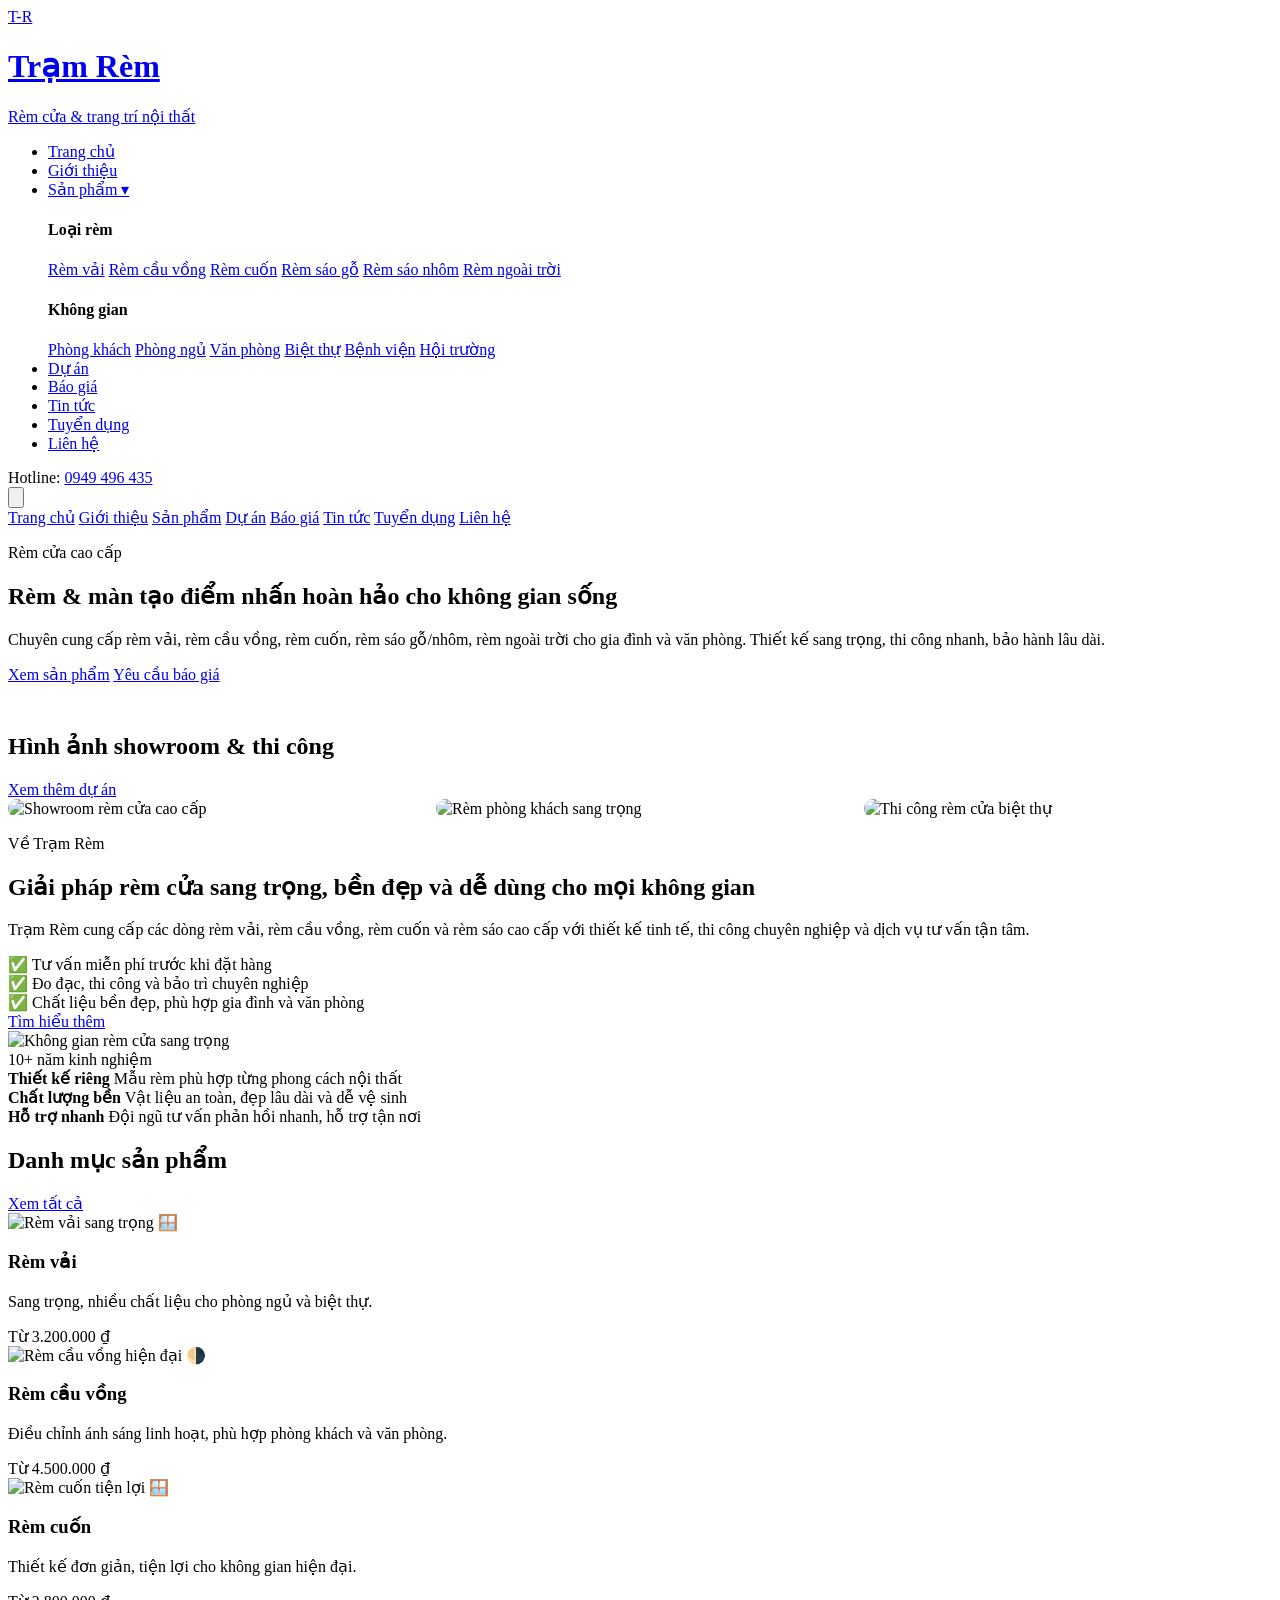
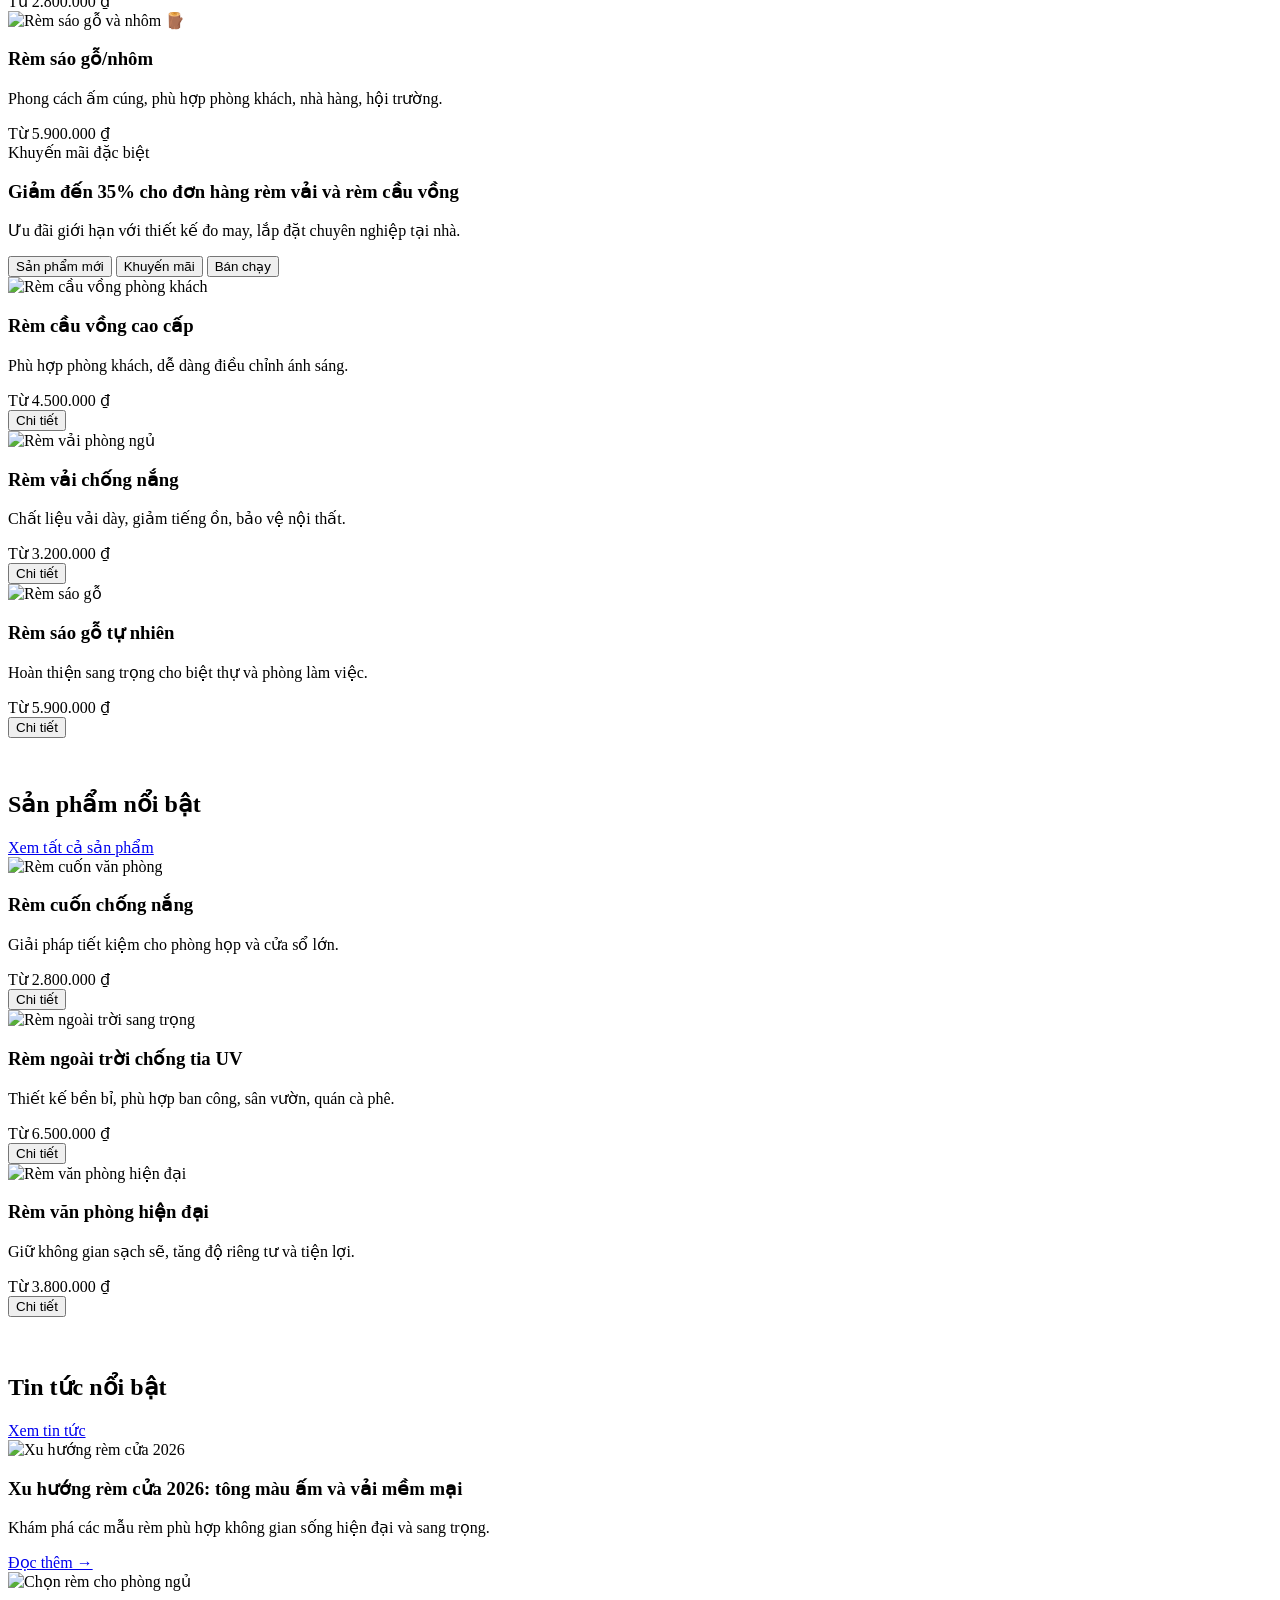
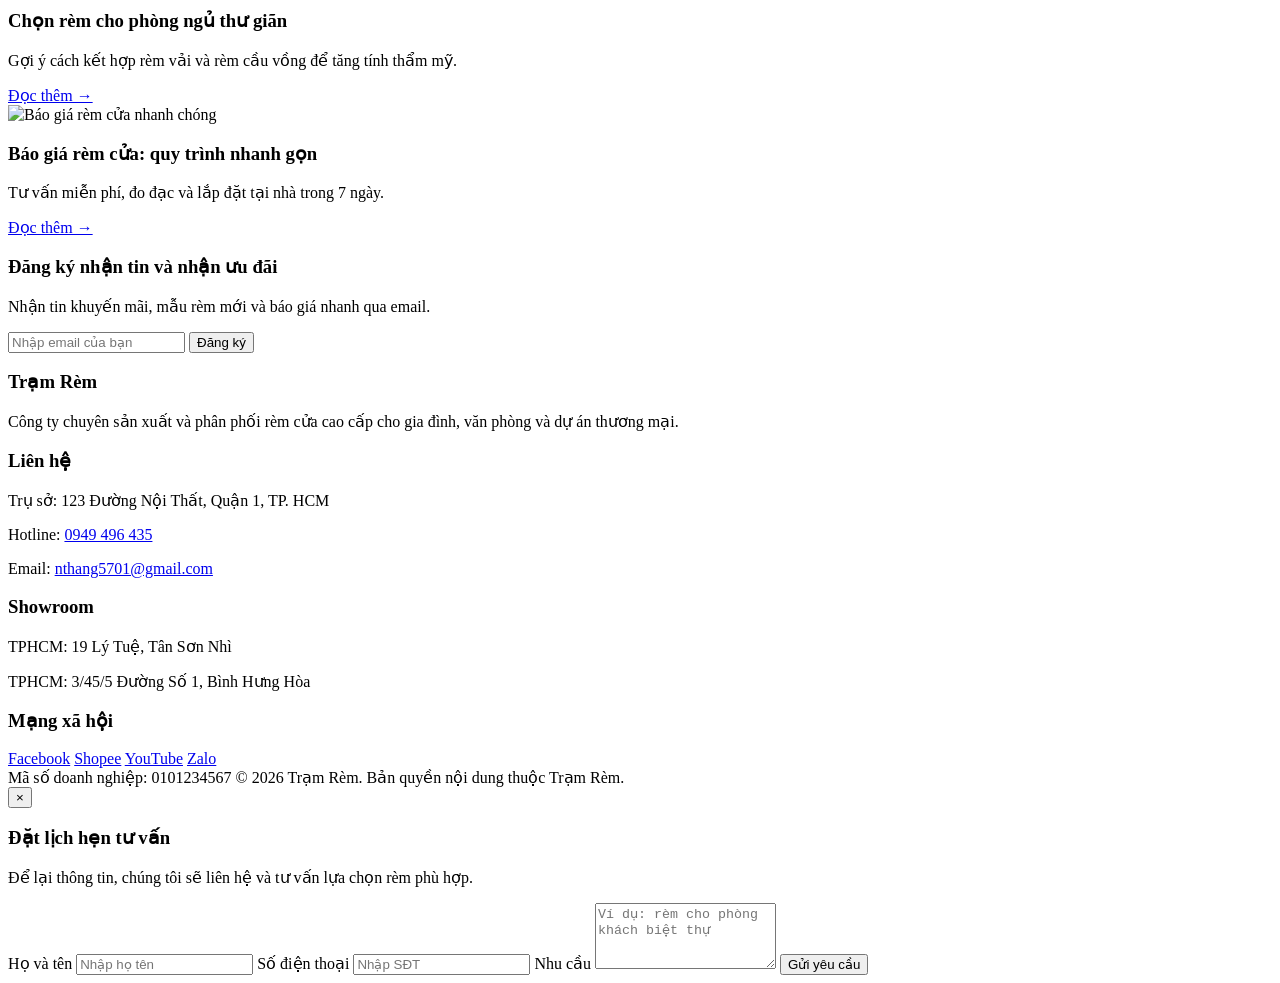
==== index.html @ 99eb7e0d "Add files via upload" ====
<!DOCTYPE html>
<html lang="vi">
<head>
  <meta charset="UTF-8" />
  <meta name="viewport" content="width=device-width, initial-scale=1.0" />
  <meta name="description" content="Công ty rèm cửa, màn cửa cao cấp - rèm vải, cầu vồng, cuốn, sáo gỗ/nhôm, ngoài trời, văn phòng. Thiết kế sang trọng, tư vấn miễn phí, báo giá nhanh." />
  <title>Trạm Rèm - Rèm cửa cao cấp | Rèm vải, cầu vồng, cuốn, sáo gỗ</title>
  <link rel="stylesheet" href="assets/css/styles.css" />
  <link rel="preconnect" href="https://fonts.googleapis.com" />
  <link rel="preconnect" href="https://fonts.gstatic.com" crossorigin />
  <link href="https://fonts.googleapis.com/css2?family=Inter:wght@400;500;600;700;800&display=swap" rel="stylesheet" />
  <!-- Google Tag Manager (GTM) -->
  <script>
  (function(w,d,s,l,i){w[l]=w[l]||[];w[l].push({'gtm.start':
  new Date().getTime(),event:'gtm.js'});var f=d.getElementsByTagName(s)[0],
  j=d.createElement(s),dl=l!='dataLayer'?'&l='+l:'';j.async=true;j.src=
  'https://www.googletagmanager.com/gtm.js?id='+i+dl;f.parentNode.insertBefore(j,f);
  })(window,document,'script','dataLayer','GTM-XXXXXXX');
  </script>
  <!-- End Google Tag Manager -->
</head>
<body>
  <!-- Google Tag Manager (noscript) -->
  <noscript><iframe src="https://www.googletagmanager.com/ns.html?id=GTM-XXXXXXX"
  height="0" width="0" style="display:none;visibility:hidden"></iframe></noscript>
  <!-- End Google Tag Manager (noscript) -->

  <header class="header">
    <div class="container header-inner">
      <a href="index.html" class="logo">
        <span class="logo-mark">T-R</span>
        <span class="logo-text">
          <h1>Trạm Rèm</h1>
          <p>Rèm cửa & trang trí nội thất</p>
        </span>
      </a>
      <nav class="navbar" aria-label="Menu chính">
        <ul class="menu">
          <li class="menu-item"><a href="index.html">Trang chủ</a></li>
          <li class="menu-item"><a href="about.html">Giới thiệu</a></li>
          <li class="menu-item">
            <a href="category.html">Sản phẩm ▾</a>
            <div class="dropdown" aria-label="Danh mục sản phẩm">
              <div class="dropdown-grid">
                <div class="dropdown-group">
                  <h4>Loại rèm</h4>
                  <a href="category.html">Rèm vải</a>
                  <a href="category.html">Rèm cầu vồng</a>
                  <a href="category.html">Rèm cuốn</a>
                  <a href="category.html">Rèm sáo gỗ</a>
                  <a href="category.html">Rèm sáo nhôm</a>
                  <a href="category.html">Rèm ngoài trời</a>
                </div>
                <div class="dropdown-group">
                  <h4>Không gian</h4>
                  <a href="category.html">Phòng khách</a>
                  <a href="category.html">Phòng ngủ</a>
                  <a href="category.html">Văn phòng</a>
                  <a href="category.html">Biệt thự</a>
                  <a href="category.html">Bệnh viện</a>
                  <a href="category.html">Hội trường</a>
                </div>
              </div>
            </div>
          </li>
          <li class="menu-item"><a href="projects.html">Dự án</a></li>
          <li class="menu-item"><a href="quote.html">Báo giá</a></li>
          <li class="menu-item"><a href="news.html">Tin tức</a></li>
          <li class="menu-item"><a href="careers.html">Tuyển dụng</a></li>
          <li class="menu-item"><a href="contact.html">Liên hệ</a></li>
        </ul>
      </nav>
      <div class="contact-chip">
        <span>Hotline:</span>
        <a href="tel:0949496435">0949 496 435</a>
      </div>
      <button class="mobile-toggle" aria-expanded="false" aria-controls="mobile-menu">
        <svg viewBox="0 0 24 24" fill="none" stroke="currentColor"><path d="M4 7h16M4 12h16M4 17h16" stroke-width="2" stroke-linecap="round"></path></svg>
      </button>
    </div>
    <div id="mobile-menu" class="mobile-menu" aria-label="Menu mobile">
      <nav>
        <a href="index.html">Trang chủ</a>
        <a href="about.html">Giới thiệu</a>
        <a href="category.html">Sản phẩm</a>
        <a href="projects.html">Dự án</a>
        <a href="quote.html">Báo giá</a>
        <a href="news.html">Tin tức</a>
        <a href="careers.html">Tuyển dụng</a>
        <a href="contact.html">Liên hệ</a>
      </nav>
    </div>
  </header>

  <main class="container">
    <section class="hero hero-banner">
      <div class="hero-copy">
        <p>Rèm cửa cao cấp</p>
        <h2>Rèm & màn tạo điểm nhấn hoàn hảo cho không gian sống</h2>
        <p class="hero-text">Chuyên cung cấp rèm vải, rèm cầu vồng, rèm cuốn, rèm sáo gỗ/nhôm, rèm ngoài trời cho gia đình và văn phòng. Thiết kế sang trọng, thi công nhanh, bảo hành lâu dài.</p>
        <div class="hero-buttons">
          <a href="category.html" class="btn">Xem sản phẩm</a>
          <a href="quote.html" class="btn-secondary">Yêu cầu báo giá</a>
        </div>
      </div>
    </section>

    <section class="image-gallery" style="margin-top:48px;">
      <div class="section-title">
        <h2>Hình ảnh showroom & thi công</h2>
        <a href="projects.html">Xem thêm dự án</a>
      </div>
      <div style="display:grid;grid-template-columns:repeat(3,minmax(0,1fr));gap:20px;">
        <article style="overflow:hidden;border-radius:28px;box-shadow:var(--shadow);background:#fff;">
          <img src="img/bietthu.jpg" alt="Showroom rèm cửa cao cấp" />
        </article>
        <article style="overflow:hidden;border-radius:28px;box-shadow:var(--shadow);background:#fff;">
          <img src="img/phongkhach.jpg" alt="Rèm phòng khách sang trọng" />
        </article>
        <article style="overflow:hidden;border-radius:28px;box-shadow:var(--shadow);background:#fff;">
          <img src="img/phongkhach2.jpg" alt="Thi công rèm cửa biệt thự" />
        </article>
      </div>
    </section>

    <section class="intro-showcase">
      <div class="intro-card">
        <div class="intro-copy">
          <p class="eyebrow">Về Trạm Rèm</p>
          <h2>Giải pháp rèm cửa sang trọng, bền đẹp và dễ dùng cho mọi không gian</h2>
          <p>Trạm Rèm cung cấp các dòng rèm vải, rèm cầu vồng, rèm cuốn và rèm sáo cao cấp với thiết kế tinh tế, thi công chuyên nghiệp và dịch vụ tư vấn tận tâm.</p>
          <div class="intro-highlights">
            <div>✅ Tư vấn miễn phí trước khi đặt hàng</div>
            <div>✅ Đo đạc, thi công và bảo trì chuyên nghiệp</div>
            <div>✅ Chất liệu bền đẹp, phù hợp gia đình và văn phòng</div>
          </div>
          <a href="about.html" class="btn">Tìm hiểu thêm</a>
        </div>
        <div class="intro-media">
          <img src="img/phongkhach2.jpg" alt="Không gian rèm cửa sang trọng" />
          <div class="intro-badge">10+ năm kinh nghiệm</div>
        </div>
      </div>

      <div class="intro-features">
        <article>
          <strong>Thiết kế riêng</strong>
          <span>Mẫu rèm phù hợp từng phong cách nội thất</span>
        </article>
        <article>
          <strong>Chất lượng bền</strong>
          <span>Vật liệu an toàn, đẹp lâu dài và dễ vệ sinh</span>
        </article>
        <article>
          <strong>Hỗ trợ nhanh</strong>
          <span>Đội ngũ tư vấn phản hồi nhanh, hỗ trợ tận nơi</span>
        </article>
      </div>
    </section>

    <section class="product-categories">
      <div class="section-title">
        <h2>Danh mục sản phẩm</h2>
        <a href="category.html">Xem tất cả</a>
      </div>
      <div class="category-grid">
        <article class="category-card">
          <img src="img/phongngu1.jpg" alt="Rèm vải sang trọng" />
          <span class="icon">🪟</span>
          <h3>Rèm vải</h3>
          <p>Sang trọng, nhiều chất liệu cho phòng ngủ và biệt thự.</p>
          <div class="category-price">Từ 3.200.000 ₫</div>
        </article>
        <article class="category-card">
          <img src="img/cauvong2.jpg" alt="Rèm cầu vồng hiện đại" />
          <span class="icon">🌗</span>
          <h3>Rèm cầu vồng</h3>
          <p>Điều chỉnh ánh sáng linh hoạt, phù hợp phòng khách và văn phòng.</p>
          <div class="category-price">Từ 4.500.000 ₫</div>
        </article>
        <article class="category-card">
          <img src="img/remcuon.jpg" alt="Rèm cuốn tiện lợi" />
          <span class="icon">🪟</span>
          <h3>Rèm cuốn</h3>
          <p>Thiết kế đơn giản, tiện lợi cho không gian hiện đại.</p>
          <div class="category-price">Từ 2.800.000 ₫</div>
        </article>
        <article class="category-card">
          <img src="img/saogo1.jpg" alt="Rèm sáo gỗ và nhôm" />
          <span class="icon">🪵</span>
          <h3>Rèm sáo gỗ/nhôm</h3>
          <p>Phong cách ấm cúng, phù hợp phòng khách, nhà hàng, hội trường.</p>
          <div class="category-price">Từ 5.900.000 ₫</div>
        </article>
      </div>
    </section>

    <section class="featured-bar">
      <div class="promo-card">
        <span class="label">Khuyến mãi đặc biệt</span>
        <h3>Giảm đến 35% cho đơn hàng rèm vải và rèm cầu vồng</h3>
        <p>Ưu đãi giới hạn với thiết kế đo may, lắp đặt chuyên nghiệp tại nhà.</p>
        <div class="promo-tabs">
          <button class="promo-tab active" data-promo-target="new">Sản phẩm mới</button>
          <button class="promo-tab" data-promo-target="sale">Khuyến mãi</button>
          <button class="promo-tab" data-promo-target="best">Bán chạy</button>
        </div>
      </div>
      <div class="products-grid">
        <article class="product-card">
          <img src="img/cauvong2.jpg" alt="Rèm cầu vồng phòng khách" />
          <div class="product-info">
            <h3>Rèm cầu vồng cao cấp</h3>
            <p>Phù hợp phòng khách, dễ dàng điều chỉnh ánh sáng.</p>
            <div class="price">Từ 4.500.000 ₫</div>
            <button>Chi tiết</button>
          </div>
        </article>
        <article class="product-card">
          <img src="img/phongngu1.jpg" alt="Rèm vải phòng ngủ" />
          <div class="product-info">
            <h3>Rèm vải chống nắng</h3>
            <p>Chất liệu vải dày, giảm tiếng ồn, bảo vệ nội thất.</p>
            <div class="price">Từ 3.200.000 ₫</div>
            <button>Chi tiết</button>
          </div>
        </article>
        <article class="product-card">
          <img src="img/saogo1.jpg" alt="Rèm sáo gỗ" />
          <div class="product-info">
            <h3>Rèm sáo gỗ tự nhiên</h3>
            <p>Hoàn thiện sang trọng cho biệt thự và phòng làm việc.</p>
            <div class="price">Từ 5.900.000 ₫</div>
            <button>Chi tiết</button>
          </div>
        </article>
      </div>
    </section>

    <section style="margin-top: 52px;">
      <div class="section-title">
        <h2>Sản phẩm nổi bật</h2>
        <a href="category.html">Xem tất cả sản phẩm</a>
      </div>
      <div class="products-grid">
        <article class="product-card">
          <img src="img/remcuon.jpg" alt="Rèm cuốn văn phòng" />
          <div class="product-info">
            <h3>Rèm cuốn chống nắng</h3>
            <p>Giải pháp tiết kiệm cho phòng họp và cửa sổ lớn.</p>
            <div class="price">Từ 2.800.000 ₫</div>
            <button>Chi tiết</button>
          </div>
        </article>
        <article class="product-card">
          <img src="img/ngoaitroi.jpg" alt="Rèm ngoài trời sang trọng" />
          <div class="product-info">
            <h3>Rèm ngoài trời chống tia UV</h3>
            <p>Thiết kế bền bỉ, phù hợp ban công, sân vườn, quán cà phê.</p>
            <div class="price">Từ 6.500.000 ₫</div>
            <button>Chi tiết</button>
          </div>
        </article>
        <article class="product-card">
          <img src="img/vanphong.jpg" alt="Rèm văn phòng hiện đại" />
          <div class="product-info">
            <h3>Rèm văn phòng hiện đại</h3>
            <p>Giữ không gian sạch sẽ, tăng độ riêng tư và tiện lợi.</p>
            <div class="price">Từ 3.800.000 ₫</div>
            <button>Chi tiết</button>
          </div>
        </article>
      </div>
    </section>

    <section style="margin-top: 56px;">
      <div class="section-title">
        <h2>Tin tức nổi bật</h2>
        <a href="news.html">Xem tin tức</a>
      </div>
      <div class="news-grid">
        <article class="news-card">
          <img src="img/xuhuong.jpg" alt="Xu hướng rèm cửa 2026" />
          <div class="news-card-content">
            <h3>Xu hướng rèm cửa 2026: tông màu ấm và vải mềm mại</h3>
            <p>Khám phá các mẫu rèm phù hợp không gian sống hiện đại và sang trọng.</p>
            <a href="news.html">Đọc thêm →</a>
          </div>
        </article>
        <article class="news-card">
          <img src="img/phongngu1.jpg" alt="Chọn rèm cho phòng ngủ" />
          <div class="news-card-content">
            <h3>Chọn rèm cho phòng ngủ thư giãn</h3>
            <p>Gợi ý cách kết hợp rèm vải và rèm cầu vồng để tăng tính thẩm mỹ.</p>
            <a href="news.html">Đọc thêm →</a>
          </div>
        </article>
        <article class="news-card">
          <img src="img/1785340319837_110670242217108134_5397556401215932360_b35e3a2661e2be4c776d49032c3415ff.jpg" alt="Báo giá rèm cửa nhanh chóng" />
          <div class="news-card-content">
            <h3>Báo giá rèm cửa: quy trình nhanh gọn</h3>
            <p>Tư vấn miễn phí, đo đạc và lắp đặt tại nhà trong 7 ngày.</p>
            <a href="quote.html">Đọc thêm →</a>
          </div>
        </article>
      </div>
    </section>

    <section class="newsletter">
      <h3>Đăng ký nhận tin và nhận ưu đãi</h3>
      <p>Nhận tin khuyến mãi, mẫu rèm mới và báo giá nhanh qua email.</p>
      <form class="newsletter-form" action="https://formsubmit.co/marketing@remvien.com" method="POST">
        <input type="email" name="email" placeholder="Nhập email của bạn" required />
        <button type="submit">Đăng ký</button>
      </form>
    </section>
  </main>

  <footer class="footer">
    <div class="container footer-grid">
      <div>
        <h3>Trạm Rèm</h3>
        <p>Công ty chuyên sản xuất và phân phối rèm cửa cao cấp cho gia đình, văn phòng và dự án thương mại.</p>
      </div>
      <div>
        <h3>Liên hệ</h3>
        <p>Trụ sở: 123 Đường Nội Thất, Quận 1, TP. HCM</p>
        <p>Hotline: <a href="tel:0949496435">0949 496 435</a></p>
        <p>Email: <a href="mailto:nthang5701@gmail.com">nthang5701@gmail.com</a></p>
      </div>
      <div>
        <h3>Showroom</h3>
        <p>TPHCM: 19 Lý Tuệ, Tân Sơn Nhì</p>
        <p>TPHCM: 3/45/5 Đường Số 1, Bình Hưng Hòa</p>
      </div>
      <div>
        <h3>Mạng xã hội</h3>
        <div class="socials">
          <a href="#">Facebook</a>
          <a href="#">Shopee</a>
          <a href="#">YouTube</a>
          <a href="#">Zalo</a>
        </div>
      </div>
    </div>
    <div class="container footer-bottom">
      <span>Mã số doanh nghiệp: 0101234567</span>
      <span>© 2026 Trạm Rèm. Bản quyền nội dung thuộc Trạm Rèm.</span>
    </div>
  </footer>

  <div class="popup" role="dialog" aria-modal="true" aria-labelledby="popup-title">
    <div class="popup-panel">
      <button class="popup-close" aria-label="Đóng">×</button>
      <div class="popup-header">
        <h3 id="popup-title">Đặt lịch hẹn tư vấn</h3>
        <p>Để lại thông tin, chúng tôi sẽ liên hệ và tư vấn lựa chọn rèm phù hợp.</p>
      </div>
      <div class="popup-body">
        <form action="https://formsubmit.co/marketing@remvien.com" method="POST">
          <label>
            Họ và tên
            <input type="text" name="name" required placeholder="Nhập họ tên" />
          </label>
          <label>
            Số điện thoại
            <input type="tel" name="phone" required placeholder="Nhập SĐT" />
          </label>
          <label>
            Nhu cầu
            <textarea name="message" rows="4" placeholder="Ví dụ: rèm cho phòng khách biệt thự" required></textarea>
          </label>
          <button type="submit">Gửi yêu cầu</button>
        </form>
      </div>
    </div>
  </div>

  <script src="assets/js/main.js"></script>
</body>
</html>
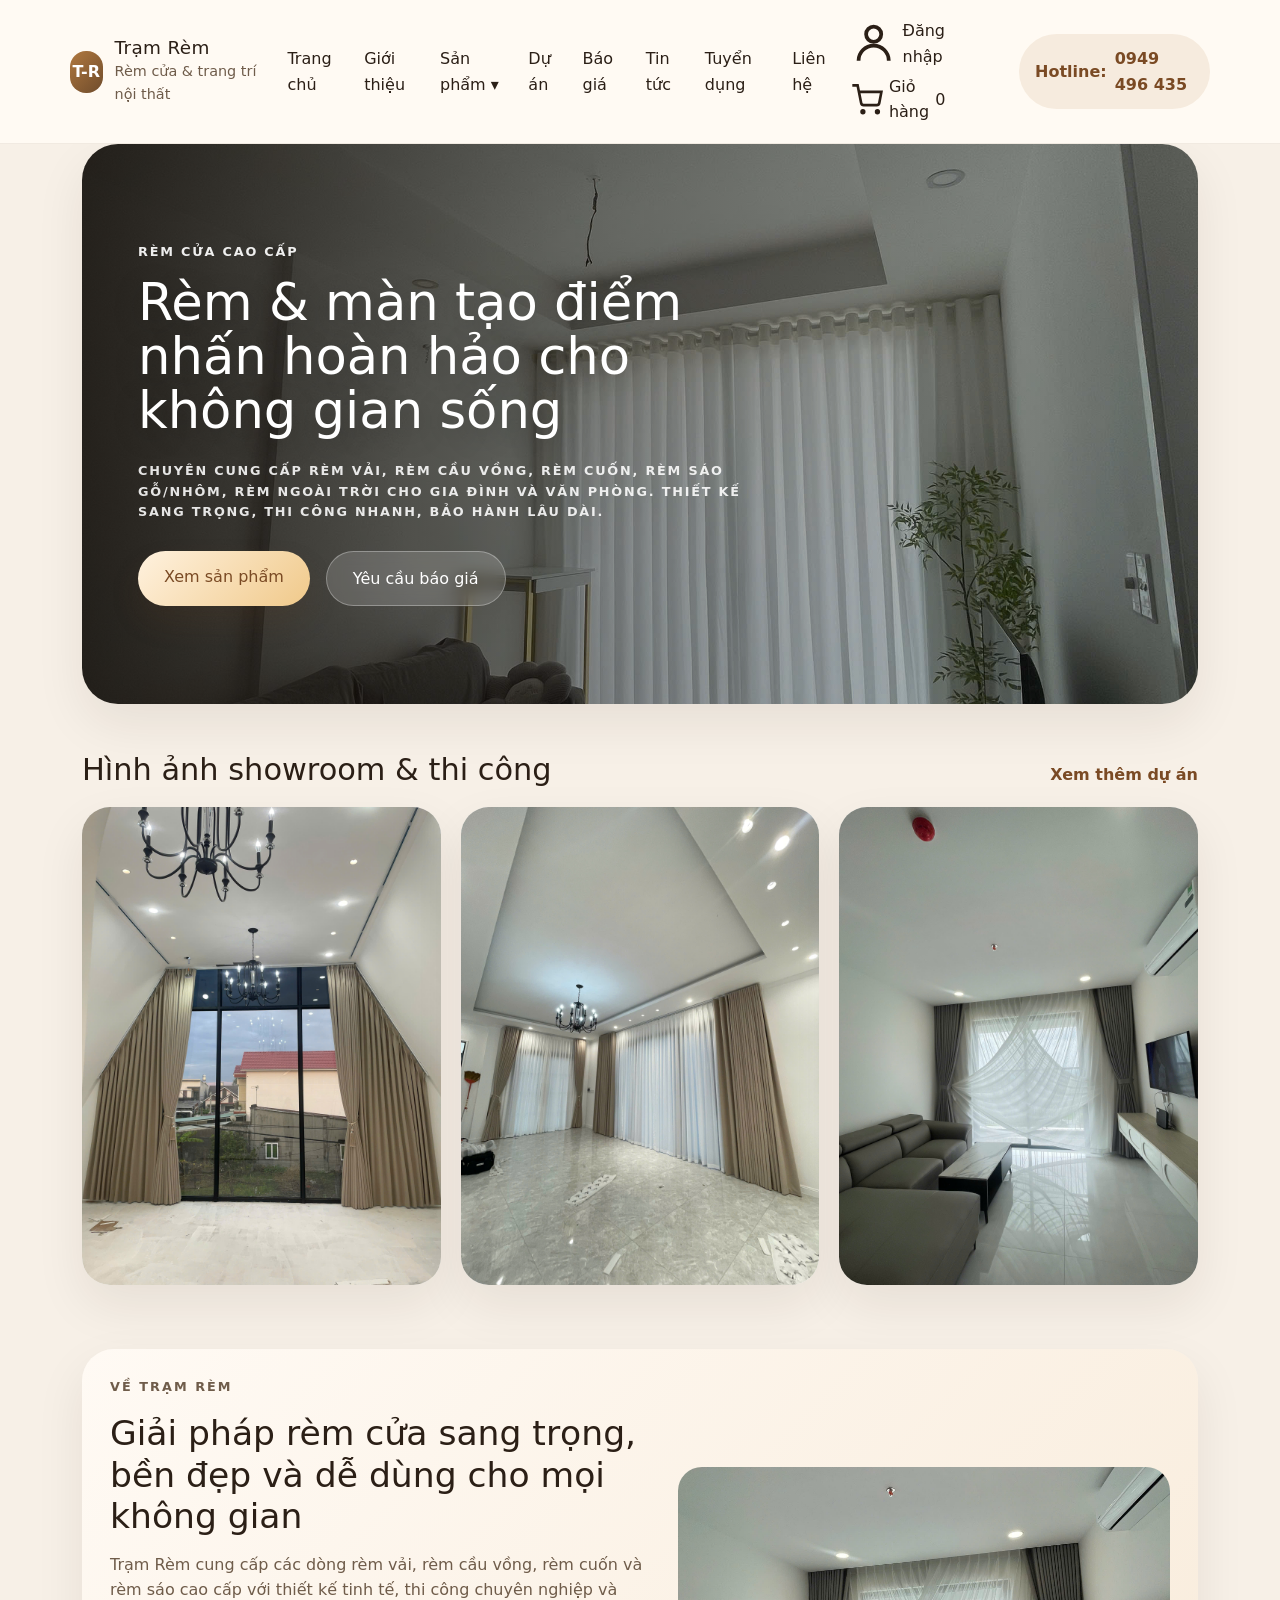
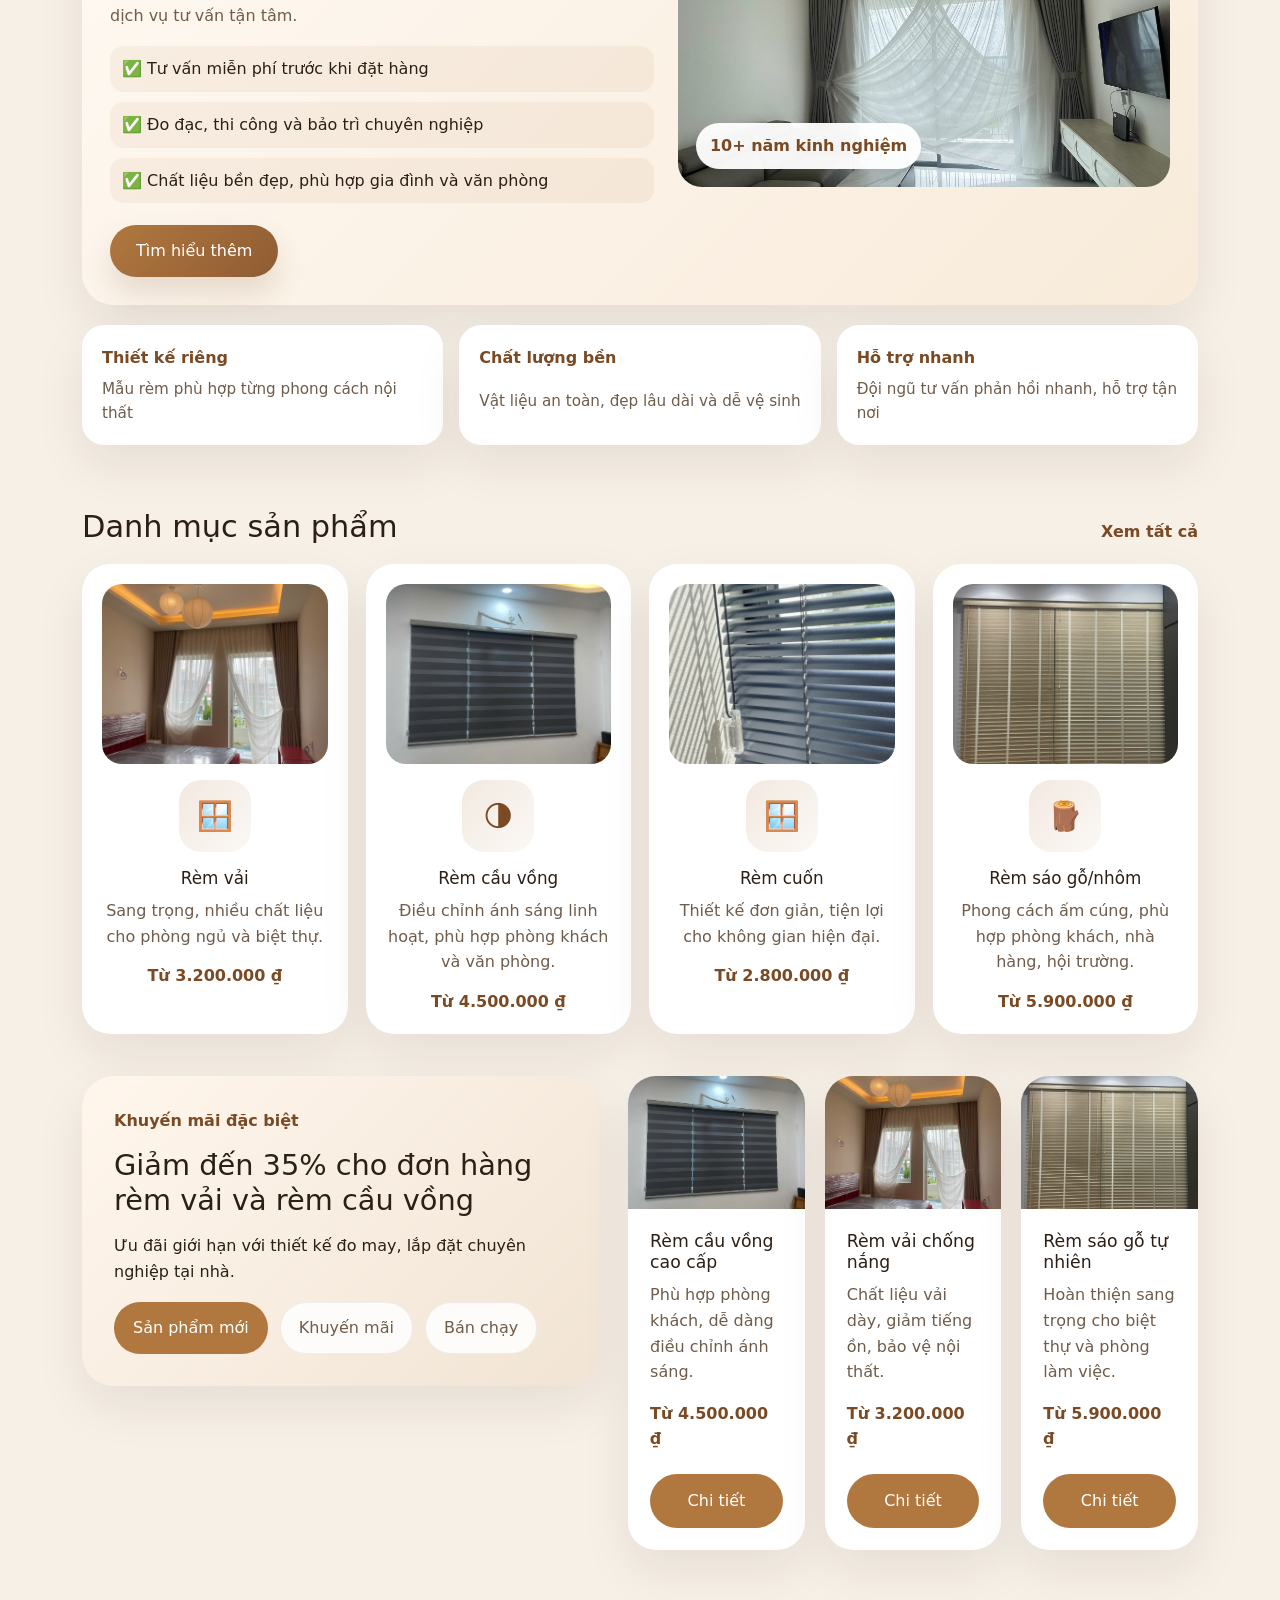
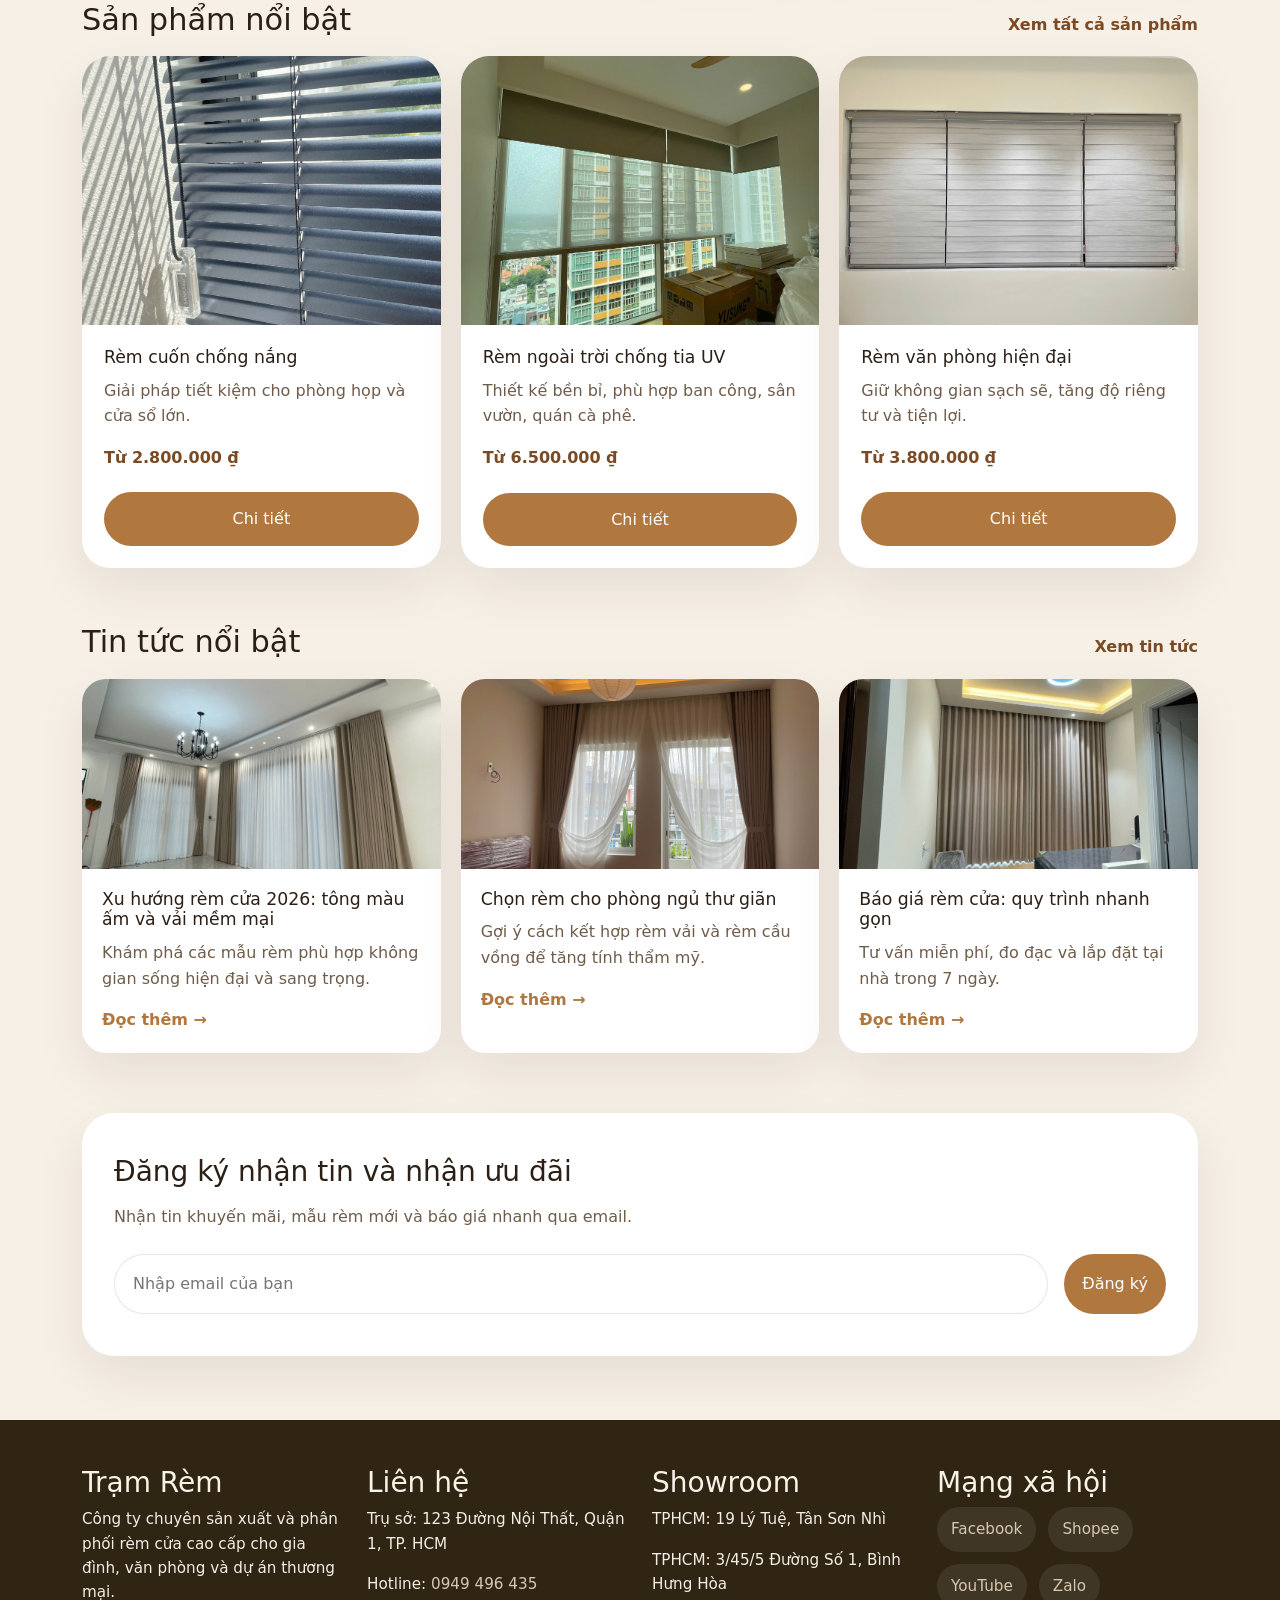
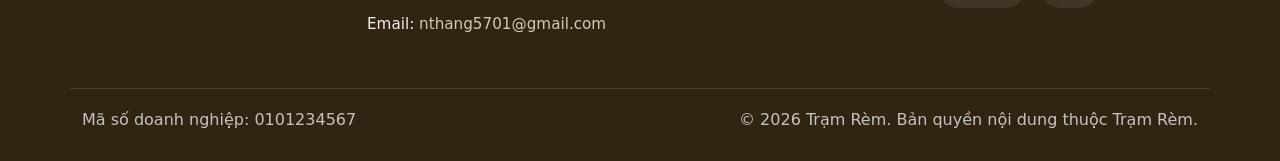
==== commit 57219165: "Add files via upload" ====
--- a/index.html
+++ b/index.html
@@ -1,381 +1,400 @@
-<!DOCTYPE html>
-<html lang="vi">
-<head>
-  <meta charset="UTF-8" />
-  <meta name="viewport" content="width=device-width, initial-scale=1.0" />
-  <meta name="description" content="Công ty rèm cửa, màn cửa cao cấp - rèm vải, cầu vồng, cuốn, sáo gỗ/nhôm, ngoài trời, văn phòng. Thiết kế sang trọng, tư vấn miễn phí, báo giá nhanh." />
-  <title>Trạm Rèm - Rèm cửa cao cấp | Rèm vải, cầu vồng, cuốn, sáo gỗ</title>
-  <link rel="stylesheet" href="assets/css/styles.css" />
-  <link rel="preconnect" href="https://fonts.googleapis.com" />
-  <link rel="preconnect" href="https://fonts.gstatic.com" crossorigin />
-  <link href="https://fonts.googleapis.com/css2?family=Inter:wght@400;500;600;700;800&display=swap" rel="stylesheet" />
-  <!-- Google Tag Manager (GTM) -->
-  <script>
-  (function(w,d,s,l,i){w[l]=w[l]||[];w[l].push({'gtm.start':
-  new Date().getTime(),event:'gtm.js'});var f=d.getElementsByTagName(s)[0],
-  j=d.createElement(s),dl=l!='dataLayer'?'&l='+l:'';j.async=true;j.src=
-  'https://www.googletagmanager.com/gtm.js?id='+i+dl;f.parentNode.insertBefore(j,f);
-  })(window,document,'script','dataLayer','GTM-XXXXXXX');
-  </script>
-  <!-- End Google Tag Manager -->
-</head>
-<body>
-  <!-- Google Tag Manager (noscript) -->
-  <noscript><iframe src="https://www.googletagmanager.com/ns.html?id=GTM-XXXXXXX"
-  height="0" width="0" style="display:none;visibility:hidden"></iframe></noscript>
-  <!-- End Google Tag Manager (noscript) -->
-
-  <header class="header">
-    <div class="container header-inner">
-      <a href="index.html" class="logo">
-        <span class="logo-mark">T-R</span>
-        <span class="logo-text">
-          <h1>Trạm Rèm</h1>
-          <p>Rèm cửa & trang trí nội thất</p>
-        </span>
-      </a>
-      <nav class="navbar" aria-label="Menu chính">
-        <ul class="menu">
-          <li class="menu-item"><a href="index.html">Trang chủ</a></li>
-          <li class="menu-item"><a href="about.html">Giới thiệu</a></li>
-          <li class="menu-item">
-            <a href="category.html">Sản phẩm ▾</a>
-            <div class="dropdown" aria-label="Danh mục sản phẩm">
-              <div class="dropdown-grid">
-                <div class="dropdown-group">
-                  <h4>Loại rèm</h4>
-                  <a href="category.html">Rèm vải</a>
-                  <a href="category.html">Rèm cầu vồng</a>
-                  <a href="category.html">Rèm cuốn</a>
-                  <a href="category.html">Rèm sáo gỗ</a>
-                  <a href="category.html">Rèm sáo nhôm</a>
-                  <a href="category.html">Rèm ngoài trời</a>
-                </div>
-                <div class="dropdown-group">
-                  <h4>Không gian</h4>
-                  <a href="category.html">Phòng khách</a>
-                  <a href="category.html">Phòng ngủ</a>
-                  <a href="category.html">Văn phòng</a>
-                  <a href="category.html">Biệt thự</a>
-                  <a href="category.html">Bệnh viện</a>
-                  <a href="category.html">Hội trường</a>
-                </div>
-              </div>
-            </div>
-          </li>
-          <li class="menu-item"><a href="projects.html">Dự án</a></li>
-          <li class="menu-item"><a href="quote.html">Báo giá</a></li>
-          <li class="menu-item"><a href="news.html">Tin tức</a></li>
-          <li class="menu-item"><a href="careers.html">Tuyển dụng</a></li>
-          <li class="menu-item"><a href="contact.html">Liên hệ</a></li>
-        </ul>
-      </nav>
-      <div class="contact-chip">
-        <span>Hotline:</span>
-        <a href="tel:0949496435">0949 496 435</a>
-      </div>
-      <button class="mobile-toggle" aria-expanded="false" aria-controls="mobile-menu">
-        <svg viewBox="0 0 24 24" fill="none" stroke="currentColor"><path d="M4 7h16M4 12h16M4 17h16" stroke-width="2" stroke-linecap="round"></path></svg>
-      </button>
-    </div>
-    <div id="mobile-menu" class="mobile-menu" aria-label="Menu mobile">
-      <nav>
-        <a href="index.html">Trang chủ</a>
-        <a href="about.html">Giới thiệu</a>
-        <a href="category.html">Sản phẩm</a>
-        <a href="projects.html">Dự án</a>
-        <a href="quote.html">Báo giá</a>
-        <a href="news.html">Tin tức</a>
-        <a href="careers.html">Tuyển dụng</a>
-        <a href="contact.html">Liên hệ</a>
-      </nav>
-    </div>
-  </header>
-
-  <main class="container">
-    <section class="hero hero-banner">
-      <div class="hero-copy">
-        <p>Rèm cửa cao cấp</p>
-        <h2>Rèm & màn tạo điểm nhấn hoàn hảo cho không gian sống</h2>
-        <p class="hero-text">Chuyên cung cấp rèm vải, rèm cầu vồng, rèm cuốn, rèm sáo gỗ/nhôm, rèm ngoài trời cho gia đình và văn phòng. Thiết kế sang trọng, thi công nhanh, bảo hành lâu dài.</p>
-        <div class="hero-buttons">
-          <a href="category.html" class="btn">Xem sản phẩm</a>
-          <a href="quote.html" class="btn-secondary">Yêu cầu báo giá</a>
-        </div>
-      </div>
-    </section>
-
-    <section class="image-gallery" style="margin-top:48px;">
-      <div class="section-title">
-        <h2>Hình ảnh showroom & thi công</h2>
-        <a href="projects.html">Xem thêm dự án</a>
-      </div>
-      <div style="display:grid;grid-template-columns:repeat(3,minmax(0,1fr));gap:20px;">
-        <article style="overflow:hidden;border-radius:28px;box-shadow:var(--shadow);background:#fff;">
-          <img src="img/bietthu.jpg" alt="Showroom rèm cửa cao cấp" />
-        </article>
-        <article style="overflow:hidden;border-radius:28px;box-shadow:var(--shadow);background:#fff;">
-          <img src="img/phongkhach.jpg" alt="Rèm phòng khách sang trọng" />
-        </article>
-        <article style="overflow:hidden;border-radius:28px;box-shadow:var(--shadow);background:#fff;">
-          <img src="img/phongkhach2.jpg" alt="Thi công rèm cửa biệt thự" />
-        </article>
-      </div>
-    </section>
-
-    <section class="intro-showcase">
-      <div class="intro-card">
-        <div class="intro-copy">
-          <p class="eyebrow">Về Trạm Rèm</p>
-          <h2>Giải pháp rèm cửa sang trọng, bền đẹp và dễ dùng cho mọi không gian</h2>
-          <p>Trạm Rèm cung cấp các dòng rèm vải, rèm cầu vồng, rèm cuốn và rèm sáo cao cấp với thiết kế tinh tế, thi công chuyên nghiệp và dịch vụ tư vấn tận tâm.</p>
-          <div class="intro-highlights">
-            <div>✅ Tư vấn miễn phí trước khi đặt hàng</div>
-            <div>✅ Đo đạc, thi công và bảo trì chuyên nghiệp</div>
-            <div>✅ Chất liệu bền đẹp, phù hợp gia đình và văn phòng</div>
-          </div>
-          <a href="about.html" class="btn">Tìm hiểu thêm</a>
-        </div>
-        <div class="intro-media">
-          <img src="img/phongkhach2.jpg" alt="Không gian rèm cửa sang trọng" />
-          <div class="intro-badge">10+ năm kinh nghiệm</div>
-        </div>
-      </div>
-
-      <div class="intro-features">
-        <article>
-          <strong>Thiết kế riêng</strong>
-          <span>Mẫu rèm phù hợp từng phong cách nội thất</span>
-        </article>
-        <article>
-          <strong>Chất lượng bền</strong>
-          <span>Vật liệu an toàn, đẹp lâu dài và dễ vệ sinh</span>
-        </article>
-        <article>
-          <strong>Hỗ trợ nhanh</strong>
-          <span>Đội ngũ tư vấn phản hồi nhanh, hỗ trợ tận nơi</span>
-        </article>
-      </div>
-    </section>
-
-    <section class="product-categories">
-      <div class="section-title">
-        <h2>Danh mục sản phẩm</h2>
-        <a href="category.html">Xem tất cả</a>
-      </div>
-      <div class="category-grid">
-        <article class="category-card">
-          <img src="img/phongngu1.jpg" alt="Rèm vải sang trọng" />
-          <span class="icon">🪟</span>
-          <h3>Rèm vải</h3>
-          <p>Sang trọng, nhiều chất liệu cho phòng ngủ và biệt thự.</p>
-          <div class="category-price">Từ 3.200.000 ₫</div>
-        </article>
-        <article class="category-card">
-          <img src="img/cauvong2.jpg" alt="Rèm cầu vồng hiện đại" />
-          <span class="icon">🌗</span>
-          <h3>Rèm cầu vồng</h3>
-          <p>Điều chỉnh ánh sáng linh hoạt, phù hợp phòng khách và văn phòng.</p>
-          <div class="category-price">Từ 4.500.000 ₫</div>
-        </article>
-        <article class="category-card">
-          <img src="img/remcuon.jpg" alt="Rèm cuốn tiện lợi" />
-          <span class="icon">🪟</span>
-          <h3>Rèm cuốn</h3>
-          <p>Thiết kế đơn giản, tiện lợi cho không gian hiện đại.</p>
-          <div class="category-price">Từ 2.800.000 ₫</div>
-        </article>
-        <article class="category-card">
-          <img src="img/saogo1.jpg" alt="Rèm sáo gỗ và nhôm" />
-          <span class="icon">🪵</span>
-          <h3>Rèm sáo gỗ/nhôm</h3>
-          <p>Phong cách ấm cúng, phù hợp phòng khách, nhà hàng, hội trường.</p>
-          <div class="category-price">Từ 5.900.000 ₫</div>
-        </article>
-      </div>
-    </section>
-
-    <section class="featured-bar">
-      <div class="promo-card">
-        <span class="label">Khuyến mãi đặc biệt</span>
-        <h3>Giảm đến 35% cho đơn hàng rèm vải và rèm cầu vồng</h3>
-        <p>Ưu đãi giới hạn với thiết kế đo may, lắp đặt chuyên nghiệp tại nhà.</p>
-        <div class="promo-tabs">
-          <button class="promo-tab active" data-promo-target="new">Sản phẩm mới</button>
-          <button class="promo-tab" data-promo-target="sale">Khuyến mãi</button>
-          <button class="promo-tab" data-promo-target="best">Bán chạy</button>
-        </div>
-      </div>
-      <div class="products-grid">
-        <article class="product-card">
-          <img src="img/cauvong2.jpg" alt="Rèm cầu vồng phòng khách" />
-          <div class="product-info">
-            <h3>Rèm cầu vồng cao cấp</h3>
-            <p>Phù hợp phòng khách, dễ dàng điều chỉnh ánh sáng.</p>
-            <div class="price">Từ 4.500.000 ₫</div>
-            <button>Chi tiết</button>
-          </div>
-        </article>
-        <article class="product-card">
-          <img src="img/phongngu1.jpg" alt="Rèm vải phòng ngủ" />
-          <div class="product-info">
-            <h3>Rèm vải chống nắng</h3>
-            <p>Chất liệu vải dày, giảm tiếng ồn, bảo vệ nội thất.</p>
-            <div class="price">Từ 3.200.000 ₫</div>
-            <button>Chi tiết</button>
-          </div>
-        </article>
-        <article class="product-card">
-          <img src="img/saogo1.jpg" alt="Rèm sáo gỗ" />
-          <div class="product-info">
-            <h3>Rèm sáo gỗ tự nhiên</h3>
-            <p>Hoàn thiện sang trọng cho biệt thự và phòng làm việc.</p>
-            <div class="price">Từ 5.900.000 ₫</div>
-            <button>Chi tiết</button>
-          </div>
-        </article>
-      </div>
-    </section>
-
-    <section style="margin-top: 52px;">
-      <div class="section-title">
-        <h2>Sản phẩm nổi bật</h2>
-        <a href="category.html">Xem tất cả sản phẩm</a>
-      </div>
-      <div class="products-grid">
-        <article class="product-card">
-          <img src="img/remcuon.jpg" alt="Rèm cuốn văn phòng" />
-          <div class="product-info">
-            <h3>Rèm cuốn chống nắng</h3>
-            <p>Giải pháp tiết kiệm cho phòng họp và cửa sổ lớn.</p>
-            <div class="price">Từ 2.800.000 ₫</div>
-            <button>Chi tiết</button>
-          </div>
-        </article>
-        <article class="product-card">
-          <img src="img/ngoaitroi.jpg" alt="Rèm ngoài trời sang trọng" />
-          <div class="product-info">
-            <h3>Rèm ngoài trời chống tia UV</h3>
-            <p>Thiết kế bền bỉ, phù hợp ban công, sân vườn, quán cà phê.</p>
-            <div class="price">Từ 6.500.000 ₫</div>
-            <button>Chi tiết</button>
-          </div>
-        </article>
-        <article class="product-card">
-          <img src="img/vanphong.jpg" alt="Rèm văn phòng hiện đại" />
-          <div class="product-info">
-            <h3>Rèm văn phòng hiện đại</h3>
-            <p>Giữ không gian sạch sẽ, tăng độ riêng tư và tiện lợi.</p>
-            <div class="price">Từ 3.800.000 ₫</div>
-            <button>Chi tiết</button>
-          </div>
-        </article>
-      </div>
-    </section>
-
-    <section style="margin-top: 56px;">
-      <div class="section-title">
-        <h2>Tin tức nổi bật</h2>
-        <a href="news.html">Xem tin tức</a>
-      </div>
-      <div class="news-grid">
-        <article class="news-card">
-          <img src="img/xuhuong.jpg" alt="Xu hướng rèm cửa 2026" />
-          <div class="news-card-content">
-            <h3>Xu hướng rèm cửa 2026: tông màu ấm và vải mềm mại</h3>
-            <p>Khám phá các mẫu rèm phù hợp không gian sống hiện đại và sang trọng.</p>
-            <a href="news.html">Đọc thêm →</a>
-          </div>
-        </article>
-        <article class="news-card">
-          <img src="img/phongngu1.jpg" alt="Chọn rèm cho phòng ngủ" />
-          <div class="news-card-content">
-            <h3>Chọn rèm cho phòng ngủ thư giãn</h3>
-            <p>Gợi ý cách kết hợp rèm vải và rèm cầu vồng để tăng tính thẩm mỹ.</p>
-            <a href="news.html">Đọc thêm →</a>
-          </div>
-        </article>
-        <article class="news-card">
-          <img src="img/1785340319837_110670242217108134_5397556401215932360_b35e3a2661e2be4c776d49032c3415ff.jpg" alt="Báo giá rèm cửa nhanh chóng" />
-          <div class="news-card-content">
-            <h3>Báo giá rèm cửa: quy trình nhanh gọn</h3>
-            <p>Tư vấn miễn phí, đo đạc và lắp đặt tại nhà trong 7 ngày.</p>
-            <a href="quote.html">Đọc thêm →</a>
-          </div>
-        </article>
-      </div>
-    </section>
-
-    <section class="newsletter">
-      <h3>Đăng ký nhận tin và nhận ưu đãi</h3>
-      <p>Nhận tin khuyến mãi, mẫu rèm mới và báo giá nhanh qua email.</p>
-      <form class="newsletter-form" action="https://formsubmit.co/marketing@remvien.com" method="POST">
-        <input type="email" name="email" placeholder="Nhập email của bạn" required />
-        <button type="submit">Đăng ký</button>
-      </form>
-    </section>
-  </main>
-
-  <footer class="footer">
-    <div class="container footer-grid">
-      <div>
-        <h3>Trạm Rèm</h3>
-        <p>Công ty chuyên sản xuất và phân phối rèm cửa cao cấp cho gia đình, văn phòng và dự án thương mại.</p>
-      </div>
-      <div>
-        <h3>Liên hệ</h3>
-        <p>Trụ sở: 123 Đường Nội Thất, Quận 1, TP. HCM</p>
-        <p>Hotline: <a href="tel:0949496435">0949 496 435</a></p>
-        <p>Email: <a href="mailto:nthang5701@gmail.com">nthang5701@gmail.com</a></p>
-      </div>
-      <div>
-        <h3>Showroom</h3>
-        <p>TPHCM: 19 Lý Tuệ, Tân Sơn Nhì</p>
-        <p>TPHCM: 3/45/5 Đường Số 1, Bình Hưng Hòa</p>
-      </div>
-      <div>
-        <h3>Mạng xã hội</h3>
-        <div class="socials">
-          <a href="#">Facebook</a>
-          <a href="#">Shopee</a>
-          <a href="#">YouTube</a>
-          <a href="#">Zalo</a>
-        </div>
-      </div>
-    </div>
-    <div class="container footer-bottom">
-      <span>Mã số doanh nghiệp: 0101234567</span>
-      <span>© 2026 Trạm Rèm. Bản quyền nội dung thuộc Trạm Rèm.</span>
-    </div>
-  </footer>
-
-  <div class="popup" role="dialog" aria-modal="true" aria-labelledby="popup-title">
-    <div class="popup-panel">
-      <button class="popup-close" aria-label="Đóng">×</button>
-      <div class="popup-header">
-        <h3 id="popup-title">Đặt lịch hẹn tư vấn</h3>
-        <p>Để lại thông tin, chúng tôi sẽ liên hệ và tư vấn lựa chọn rèm phù hợp.</p>
-      </div>
-      <div class="popup-body">
-        <form action="https://formsubmit.co/marketing@remvien.com" method="POST">
-          <label>
-            Họ và tên
-            <input type="text" name="name" required placeholder="Nhập họ tên" />
-          </label>
-          <label>
-            Số điện thoại
-            <input type="tel" name="phone" required placeholder="Nhập SĐT" />
-          </label>
-          <label>
-            Nhu cầu
-            <textarea name="message" rows="4" placeholder="Ví dụ: rèm cho phòng khách biệt thự" required></textarea>
-          </label>
-          <button type="submit">Gửi yêu cầu</button>
-        </form>
-      </div>
-    </div>
-  </div>
-
-  <script src="assets/js/main.js"></script>
-</body>
-</html>
+<!DOCTYPE html>
+<html lang="vi">
+<head>
+  <meta charset="UTF-8" />
+  <meta name="viewport" content="width=device-width, initial-scale=1.0" />
+  <meta name="description" content="Công ty rèm cửa, màn cửa cao cấp - rèm vải, cầu vồng, cuốn, sáo gỗ/nhôm, ngoài trời, văn phòng. Thiết kế sang trọng, tư vấn miễn phí, báo giá nhanh." />
+  <title>Trạm Rèm - Rèm cửa cao cấp | Rèm vải, cầu vồng, cuốn, sáo gỗ</title>
+  <!-- Bootstrap 5.3.3 - required framework for responsive UI -->
+  <link rel="stylesheet" href="https://cdn.jsdelivr.net/npm/bootstrap@5.3.3/dist/css/bootstrap.min.css" />
+  <link rel="stylesheet" href="assets/css/styles.css" />
+  <link rel="preconnect" href="https://fonts.googleapis.com" />
+  <link rel="preconnect" href="https://fonts.gstatic.com" crossorigin />
+  <link href="https://fonts.googleapis.com/css2?family=Inter:wght@400;500;600;700;800&display=swap" rel="stylesheet" />
+  <!-- Google Tag Manager (GTM) -->
+  <script>
+  (function(w,d,s,l,i){w[l]=w[l]||[];w[l].push({'gtm.start':
+  new Date().getTime(),event:'gtm.js'});var f=d.getElementsByTagName(s)[0],
+  j=d.createElement(s),dl=l!='dataLayer'?'&l='+l:'';j.async=true;j.src=
+  'https://www.googletagmanager.com/gtm.js?id='+i+dl;f.parentNode.insertBefore(j,f);
+  })(window,document,'script','dataLayer','GTM-XXXXXXX');
+  </script>
+  <!-- End Google Tag Manager -->
+</head>
+<body>
+  <!-- Google Tag Manager (noscript) -->
+  <noscript><iframe src="https://www.googletagmanager.com/ns.html?id=GTM-XXXXXXX"
+  height="0" width="0" style="display:none;visibility:hidden"></iframe></noscript>
+  <!-- End Google Tag Manager (noscript) -->
+
+  <header class="header">
+    <div class="container header-inner">
+      <a href="index.html" class="logo">
+        <span class="logo-mark">T-R</span>
+        <span class="logo-text">
+          <h1>Trạm Rèm</h1>
+          <p>Rèm cửa & trang trí nội thất</p>
+        </span>
+      </a>
+      <nav class="navbar" aria-label="Menu chính">
+        <ul class="menu">
+          <li class="menu-item"><a href="index.html">Trang chủ</a></li>
+          <li class="menu-item"><a href="about.html">Giới thiệu</a></li>
+          <li class="menu-item">
+            <a href="category.html">Sản phẩm ▾</a>
+            <div class="dropdown" aria-label="Danh mục sản phẩm">
+              <div class="dropdown-grid">
+                <div class="dropdown-group">
+                  <h4>Loại rèm</h4>
+                  <a href="category.html">Rèm vải</a>
+                  <a href="category.html">Rèm cầu vồng</a>
+                  <a href="category.html">Rèm cuốn</a>
+                  <a href="category.html">Rèm sáo gỗ</a>
+                  <a href="category.html">Rèm sáo nhôm</a>
+                  <a href="category.html">Rèm ngoài trời</a>
+                </div>
+                <div class="dropdown-group">
+                  <h4>Không gian</h4>
+                  <a href="category.html">Phòng khách</a>
+                  <a href="category.html">Phòng ngủ</a>
+                  <a href="category.html">Văn phòng</a>
+                  <a href="category.html">Biệt thự</a>
+                  <a href="category.html">Bệnh viện</a>
+                  <a href="category.html">Hội trường</a>
+                </div>
+              </div>
+            </div>
+          </li>
+          <li class="menu-item"><a href="projects.html">Dự án</a></li>
+          <li class="menu-item"><a href="quote.html">Báo giá</a></li>
+          <li class="menu-item"><a href="news.html">Tin tức</a></li>
+          <li class="menu-item"><a href="careers.html">Tuyển dụng</a></li>
+          <li class="menu-item"><a href="contact.html">Liên hệ</a></li>
+        </ul>
+      </nav>
+      <div class="header-actions">
+        <a href="login.html" class="icon-link" id="accountLink">
+          <svg viewBox="0 0 24 24" fill="none" stroke="currentColor" stroke-width="2"><path d="M20 21a8 8 0 1 0-16 0"/><circle cx="12" cy="7" r="4"/></svg>
+          <span id="accountLabel">Đăng nhập</span>
+        </a>
+        <a href="cart.html" class="icon-link">
+          <svg viewBox="0 0 24 24" fill="none" stroke="currentColor" stroke-width="2"><circle cx="9" cy="21" r="1"/><circle cx="20" cy="21" r="1"/><path d="M1 1h4l2.68 13.39a2 2 0 0 0 2 1.61h9.72a2 2 0 0 0 2-1.61L23 6H6"/></svg>
+          <span>Giỏ hàng</span>
+          <span class="cart-badge" id="cartBadge">0</span>
+        </a>
+      </div>
+      <div class="contact-chip">
+        <span>Hotline:</span>
+        <a href="tel:0949496435">0949 496 435</a>
+      </div>
+      <button class="mobile-toggle" aria-expanded="false" aria-controls="mobile-menu">
+        <svg viewBox="0 0 24 24" fill="none" stroke="currentColor"><path d="M4 7h16M4 12h16M4 17h16" stroke-width="2" stroke-linecap="round"></path></svg>
+      </button>
+    </div>
+    <div id="mobile-menu" class="mobile-menu" aria-label="Menu mobile">
+      <nav>
+        <a href="index.html">Trang chủ</a>
+        <a href="about.html">Giới thiệu</a>
+        <a href="category.html">Sản phẩm</a>
+        <a href="projects.html">Dự án</a>
+        <a href="quote.html">Báo giá</a>
+        <a href="news.html">Tin tức</a>
+        <a href="careers.html">Tuyển dụng</a>
+        <a href="contact.html">Liên hệ</a>
+        <a href="login.html">Đăng nhập</a>
+        <a href="cart.html">Giỏ hàng</a>
+      </nav>
+    </div>
+  </header>
+
+  <main class="container">
+    <section class="hero hero-banner">
+      <div class="hero-copy">
+        <p>Rèm cửa cao cấp</p>
+        <h2>Rèm & màn tạo điểm nhấn hoàn hảo cho không gian sống</h2>
+        <p class="hero-text">Chuyên cung cấp rèm vải, rèm cầu vồng, rèm cuốn, rèm sáo gỗ/nhôm, rèm ngoài trời cho gia đình và văn phòng. Thiết kế sang trọng, thi công nhanh, bảo hành lâu dài.</p>
+        <div class="hero-buttons">
+          <a href="category.html" class="btn">Xem sản phẩm</a>
+          <a href="quote.html" class="btn-secondary">Yêu cầu báo giá</a>
+        </div>
+      </div>
+    </section>
+
+    <section class="image-gallery" style="margin-top:48px;">
+      <div class="section-title">
+        <h2>Hình ảnh showroom & thi công</h2>
+        <a href="projects.html">Xem thêm dự án</a>
+      </div>
+      <div style="display:grid;grid-template-columns:repeat(3,minmax(0,1fr));gap:20px;">
+        <article style="overflow:hidden;border-radius:28px;box-shadow:var(--shadow);background:#fff;">
+          <img src="img/bietthu.jpg" alt="Showroom rèm cửa cao cấp" />
+        </article>
+        <article style="overflow:hidden;border-radius:28px;box-shadow:var(--shadow);background:#fff;">
+          <img src="img/phongkhach.jpg" alt="Rèm phòng khách sang trọng" />
+        </article>
+        <article style="overflow:hidden;border-radius:28px;box-shadow:var(--shadow);background:#fff;">
+          <img src="img/phongkhach2.jpg" alt="Thi công rèm cửa biệt thự" />
+        </article>
+      </div>
+    </section>
+
+    <section class="intro-showcase">
+      <div class="intro-card">
+        <div class="intro-copy">
+          <p class="eyebrow">Về Trạm Rèm</p>
+          <h2>Giải pháp rèm cửa sang trọng, bền đẹp và dễ dùng cho mọi không gian</h2>
+          <p>Trạm Rèm cung cấp các dòng rèm vải, rèm cầu vồng, rèm cuốn và rèm sáo cao cấp với thiết kế tinh tế, thi công chuyên nghiệp và dịch vụ tư vấn tận tâm.</p>
+          <div class="intro-highlights">
+            <div>✅ Tư vấn miễn phí trước khi đặt hàng</div>
+            <div>✅ Đo đạc, thi công và bảo trì chuyên nghiệp</div>
+            <div>✅ Chất liệu bền đẹp, phù hợp gia đình và văn phòng</div>
+          </div>
+          <a href="about.html" class="btn">Tìm hiểu thêm</a>
+        </div>
+        <div class="intro-media">
+          <img src="img/phongkhach2.jpg" alt="Không gian rèm cửa sang trọng" />
+          <div class="intro-badge">10+ năm kinh nghiệm</div>
+        </div>
+      </div>
+
+      <div class="intro-features">
+        <article>
+          <strong>Thiết kế riêng</strong>
+          <span>Mẫu rèm phù hợp từng phong cách nội thất</span>
+        </article>
+        <article>
+          <strong>Chất lượng bền</strong>
+          <span>Vật liệu an toàn, đẹp lâu dài và dễ vệ sinh</span>
+        </article>
+        <article>
+          <strong>Hỗ trợ nhanh</strong>
+          <span>Đội ngũ tư vấn phản hồi nhanh, hỗ trợ tận nơi</span>
+        </article>
+      </div>
+    </section>
+
+    <section class="product-categories">
+      <div class="section-title">
+        <h2>Danh mục sản phẩm</h2>
+        <a href="category.html">Xem tất cả</a>
+      </div>
+      <div class="category-grid">
+        <article class="category-card">
+          <img src="img/phongngu1.jpg" alt="Rèm vải sang trọng" />
+          <span class="icon">🪟</span>
+          <h3>Rèm vải</h3>
+          <p>Sang trọng, nhiều chất liệu cho phòng ngủ và biệt thự.</p>
+          <div class="category-price">Từ 3.200.000 ₫</div>
+        </article>
+        <article class="category-card">
+          <img src="img/cauvong2.jpg" alt="Rèm cầu vồng hiện đại" />
+          <span class="icon">🌗</span>
+          <h3>Rèm cầu vồng</h3>
+          <p>Điều chỉnh ánh sáng linh hoạt, phù hợp phòng khách và văn phòng.</p>
+          <div class="category-price">Từ 4.500.000 ₫</div>
+        </article>
+        <article class="category-card">
+          <img src="img/remcuon.jpg" alt="Rèm cuốn tiện lợi" />
+          <span class="icon">🪟</span>
+          <h3>Rèm cuốn</h3>
+          <p>Thiết kế đơn giản, tiện lợi cho không gian hiện đại.</p>
+          <div class="category-price">Từ 2.800.000 ₫</div>
+        </article>
+        <article class="category-card">
+          <img src="img/saogo1.jpg" alt="Rèm sáo gỗ và nhôm" />
+          <span class="icon">🪵</span>
+          <h3>Rèm sáo gỗ/nhôm</h3>
+          <p>Phong cách ấm cúng, phù hợp phòng khách, nhà hàng, hội trường.</p>
+          <div class="category-price">Từ 5.900.000 ₫</div>
+        </article>
+      </div>
+    </section>
+
+    <section class="featured-bar">
+      <div class="promo-card">
+        <span class="label">Khuyến mãi đặc biệt</span>
+        <h3>Giảm đến 35% cho đơn hàng rèm vải và rèm cầu vồng</h3>
+        <p>Ưu đãi giới hạn với thiết kế đo may, lắp đặt chuyên nghiệp tại nhà.</p>
+        <div class="promo-tabs">
+          <button class="promo-tab active" data-promo-target="new">Sản phẩm mới</button>
+          <button class="promo-tab" data-promo-target="sale">Khuyến mãi</button>
+          <button class="promo-tab" data-promo-target="best">Bán chạy</button>
+        </div>
+      </div>
+      <div class="products-grid">
+        <article class="product-card">
+          <img src="img/cauvong2.jpg" alt="Rèm cầu vồng phòng khách" />
+          <div class="product-info">
+            <h3>Rèm cầu vồng cao cấp</h3>
+            <p>Phù hợp phòng khách, dễ dàng điều chỉnh ánh sáng.</p>
+            <div class="price">Từ 4.500.000 ₫</div>
+            <button>Chi tiết</button>
+          </div>
+        </article>
+        <article class="product-card">
+          <img src="img/phongngu1.jpg" alt="Rèm vải phòng ngủ" />
+          <div class="product-info">
+            <h3>Rèm vải chống nắng</h3>
+            <p>Chất liệu vải dày, giảm tiếng ồn, bảo vệ nội thất.</p>
+            <div class="price">Từ 3.200.000 ₫</div>
+            <button>Chi tiết</button>
+          </div>
+        </article>
+        <article class="product-card">
+          <img src="img/saogo1.jpg" alt="Rèm sáo gỗ" />
+          <div class="product-info">
+            <h3>Rèm sáo gỗ tự nhiên</h3>
+            <p>Hoàn thiện sang trọng cho biệt thự và phòng làm việc.</p>
+            <div class="price">Từ 5.900.000 ₫</div>
+            <button>Chi tiết</button>
+          </div>
+        </article>
+      </div>
+    </section>
+
+    <section style="margin-top: 52px;">
+      <div class="section-title">
+        <h2>Sản phẩm nổi bật</h2>
+        <a href="category.html">Xem tất cả sản phẩm</a>
+      </div>
+      <div class="products-grid">
+        <article class="product-card">
+          <img src="img/remcuon.jpg" alt="Rèm cuốn văn phòng" />
+          <div class="product-info">
+            <h3>Rèm cuốn chống nắng</h3>
+            <p>Giải pháp tiết kiệm cho phòng họp và cửa sổ lớn.</p>
+            <div class="price">Từ 2.800.000 ₫</div>
+            <button>Chi tiết</button>
+          </div>
+        </article>
+        <article class="product-card">
+          <img src="img/ngoaitroi.jpg" alt="Rèm ngoài trời sang trọng" />
+          <div class="product-info">
+            <h3>Rèm ngoài trời chống tia UV</h3>
+            <p>Thiết kế bền bỉ, phù hợp ban công, sân vườn, quán cà phê.</p>
+            <div class="price">Từ 6.500.000 ₫</div>
+            <button>Chi tiết</button>
+          </div>
+        </article>
+        <article class="product-card">
+          <img src="img/vanphong.jpg" alt="Rèm văn phòng hiện đại" />
+          <div class="product-info">
+            <h3>Rèm văn phòng hiện đại</h3>
+            <p>Giữ không gian sạch sẽ, tăng độ riêng tư và tiện lợi.</p>
+            <div class="price">Từ 3.800.000 ₫</div>
+            <button>Chi tiết</button>
+          </div>
+        </article>
+      </div>
+    </section>
+
+    <section style="margin-top: 56px;">
+      <div class="section-title">
+        <h2>Tin tức nổi bật</h2>
+        <a href="news.html">Xem tin tức</a>
+      </div>
+      <div class="news-grid">
+        <article class="news-card">
+          <img src="img/xuhuong.jpg" alt="Xu hướng rèm cửa 2026" />
+          <div class="news-card-content">
+            <h3>Xu hướng rèm cửa 2026: tông màu ấm và vải mềm mại</h3>
+            <p>Khám phá các mẫu rèm phù hợp không gian sống hiện đại và sang trọng.</p>
+            <a href="news.html">Đọc thêm →</a>
+          </div>
+        </article>
+        <article class="news-card">
+          <img src="img/phongngu1.jpg" alt="Chọn rèm cho phòng ngủ" />
+          <div class="news-card-content">
+            <h3>Chọn rèm cho phòng ngủ thư giãn</h3>
+            <p>Gợi ý cách kết hợp rèm vải và rèm cầu vồng để tăng tính thẩm mỹ.</p>
+            <a href="news.html">Đọc thêm →</a>
+          </div>
+        </article>
+        <article class="news-card">
+          <img src="img/1785340319837_110670242217108134_5397556401215932360_b35e3a2661e2be4c776d49032c3415ff.jpg" alt="Báo giá rèm cửa nhanh chóng" />
+          <div class="news-card-content">
+            <h3>Báo giá rèm cửa: quy trình nhanh gọn</h3>
+            <p>Tư vấn miễn phí, đo đạc và lắp đặt tại nhà trong 7 ngày.</p>
+            <a href="quote.html">Đọc thêm →</a>
+          </div>
+        </article>
+      </div>
+    </section>
+
+    <section class="newsletter">
+      <h3>Đăng ký nhận tin và nhận ưu đãi</h3>
+      <p>Nhận tin khuyến mãi, mẫu rèm mới và báo giá nhanh qua email.</p>
+      <form class="newsletter-form" action="https://formsubmit.co/marketing@remvien.com" method="POST">
+        <input type="email" name="email" placeholder="Nhập email của bạn" required />
+        <button type="submit">Đăng ký</button>
+      </form>
+    </section>
+  </main>
+
+  <footer class="footer">
+    <div class="container footer-grid">
+      <div>
+        <h3>Trạm Rèm</h3>
+        <p>Công ty chuyên sản xuất và phân phối rèm cửa cao cấp cho gia đình, văn phòng và dự án thương mại.</p>
+      </div>
+      <div>
+        <h3>Liên hệ</h3>
+        <p>Trụ sở: 123 Đường Nội Thất, Quận 1, TP. HCM</p>
+        <p>Hotline: <a href="tel:0949496435">0949 496 435</a></p>
+        <p>Email: <a href="mailto:nthang5701@gmail.com">nthang5701@gmail.com</a></p>
+      </div>
+      <div>
+        <h3>Showroom</h3>
+        <p>TPHCM: 19 Lý Tuệ, Tân Sơn Nhì</p>
+        <p>TPHCM: 3/45/5 Đường Số 1, Bình Hưng Hòa</p>
+      </div>
+      <div>
+        <h3>Mạng xã hội</h3>
+        <div class="socials">
+          <a href="#">Facebook</a>
+          <a href="#">Shopee</a>
+          <a href="#">YouTube</a>
+          <a href="#">Zalo</a>
+        </div>
+      </div>
+    </div>
+    <div class="container footer-bottom">
+      <span>Mã số doanh nghiệp: 0101234567</span>
+      <span>© 2026 Trạm Rèm. Bản quyền nội dung thuộc Trạm Rèm.</span>
+    </div>
+  </footer>
+
+  <div class="popup" role="dialog" aria-modal="true" aria-labelledby="popup-title">
+    <div class="popup-panel">
+      <button class="popup-close" aria-label="Đóng">×</button>
+      <div class="popup-header">
+        <h3 id="popup-title">Đặt lịch hẹn tư vấn</h3>
+        <p>Để lại thông tin, chúng tôi sẽ liên hệ và tư vấn lựa chọn rèm phù hợp.</p>
+      </div>
+      <div class="popup-body">
+        <form action="https://formsubmit.co/marketing@remvien.com" method="POST">
+          <label>
+            Họ và tên
+            <input type="text" name="name" required placeholder="Nhập họ tên" />
+          </label>
+          <label>
+            Số điện thoại
+            <input type="tel" name="phone" required placeholder="Nhập SĐT" />
+          </label>
+          <label>
+            Nhu cầu
+            <textarea name="message" rows="4" placeholder="Ví dụ: rèm cho phòng khách biệt thự" required></textarea>
+          </label>
+          <button type="submit">Gửi yêu cầu</button>
+        </form>
+      </div>
+    </div>
+  </div>
+
+  <script src="assets/js/shop.js"></script>
+  <script src="assets/js/main.js"></script>
+  <!-- Bootstrap 5.3.3 JavaScript bundle -->
+  <script src="https://cdn.jsdelivr.net/npm/bootstrap@5.3.3/dist/js/bootstrap.bundle.min.js"></script>
+
+</body>
+</html>
--- a/assets/css/styles.css
+++ b/assets/css/styles.css
@@ -0,0 +1,940 @@
+/* Global styles */
+:root {
+  --bg: #f7f0e7;
+  --surface: #fffaf4;
+  --surface-strong: #fff7ef;
+  --text: #2b1f16;
+  --muted: #6f5c4a;
+  --accent: #b0783f;
+  --accent-dark: #7a4a24;
+  --border: rgba(107, 82, 60, 0.15);
+  --shadow: 0 20px 50px rgba(38, 24, 14, 0.08);
+  --radius: 22px;
+  font-family: "Inter", system-ui, sans-serif;
+}
+
+* {
+  box-sizing: border-box;
+}
+
+html {
+  scroll-behavior: smooth;
+}
+
+body {
+  margin: 0;
+  background: var(--bg);
+  color: var(--text);
+  line-height: 1.6;
+}
+
+img {
+  max-width: 100%;
+  display: block;
+}
+
+button,
+a {
+  font: inherit;
+}
+
+a {
+  color: inherit;
+  text-decoration: none;
+}
+
+button {
+  cursor: pointer;
+}
+
+.container {
+  width: min(1200px, calc(100% - 32px));
+  margin: 0 auto;
+}
+
+.header {
+  position: sticky;
+  top: 0;
+  z-index: 50;
+  background: rgba(255, 250, 244, 0.96);
+  border-bottom: 1px solid rgba(139, 115, 89, 0.12);
+  backdrop-filter: blur(10px);
+}
+
+.header-inner {
+  display: flex;
+  align-items: center;
+  justify-content: space-between;
+  gap: 1rem;
+  padding: 18px 0;
+}
+
+.logo {
+  display: flex;
+  align-items: center;
+  gap: 0.75rem;
+}
+
+.logo-mark {
+  width: 42px;
+  height: 42px;
+  background: linear-gradient(135deg, #b0783f 0%, #6f4c2c 100%);
+  border-radius: 16px;
+  display: grid;
+  place-items: center;
+  color: #fff;
+  font-weight: 800;
+}
+
+.logo-text {
+  display: grid;
+  gap: 0.1rem;
+}
+
+.logo-text h1 {
+  margin: 0;
+  font-size: 1.15rem;
+  letter-spacing: 0.02em;
+}
+
+.logo-text p {
+  margin: 0;
+  color: var(--muted);
+  font-size: 0.9rem;
+}
+
+.navbar {
+  display: flex;
+  align-items: center;
+  gap: 2rem;
+}
+
+.menu {
+  display: flex;
+  align-items: center;
+  gap: 1.2rem;
+  list-style: none;
+  margin: 0;
+  padding: 0;
+}
+
+.menu-item {
+  position: relative;
+}
+
+.menu-item > a {
+  color: var(--text);
+  font-weight: 500;
+}
+
+.menu-item:hover .dropdown,
+.menu-item:focus-within .dropdown {
+  opacity: 1;
+  visibility: visible;
+  transform: translateY(0);
+}
+
+.dropdown {
+  position: absolute;
+  top: 100%;
+  left: 0;
+  min-width: 240px;
+  padding: 18px;
+  border-radius: 20px;
+  background: #fff;
+  border: 1px solid rgba(107, 82, 60, 0.12);
+  box-shadow: var(--shadow);
+  opacity: 0;
+  visibility: hidden;
+  transform: translateY(10px);
+  transition: opacity 180ms ease, transform 180ms ease, visibility 180ms ease;
+}
+
+.dropdown-grid {
+  display: grid;
+  gap: 16px;
+}
+
+.dropdown-group h4 {
+  margin: 0 0 10px;
+  color: var(--accent-dark);
+  font-size: 0.95rem;
+}
+
+.dropdown-group a {
+  display: block;
+  margin: 6px 0;
+  color: var(--muted);
+}
+
+.contact-chip {
+  display: flex;
+  align-items: center;
+  gap: 0.5rem;
+  padding: 12px 16px;
+  border-radius: 999px;
+  background: rgba(176, 120, 63, 0.12);
+  color: var(--accent-dark);
+  font-weight: 600;
+}
+
+.contact-chip span {
+  display: inline-block;
+}
+
+.mobile-toggle {
+  display: none;
+  border: none;
+  background: none;
+}
+
+.mobile-toggle svg {
+  width: 28px;
+  height: 28px;
+}
+
+.mobile-menu {
+  display: none;
+  background: #fff8f2;
+  padding: 18px 20px 24px;
+}
+
+.mobile-menu.open {
+  display: block;
+}
+
+.mobile-menu nav {
+  display: grid;
+  gap: 14px;
+}
+
+.mobile-menu a {
+  display: block;
+  color: var(--text);
+  font-weight: 600;
+}
+
+.hero {
+  padding: 24px 0 48px;
+}
+
+.hero-banner {
+  min-height: 560px;
+  padding: 48px 56px;
+  border-radius: 36px;
+  overflow: hidden;
+  background:
+    linear-gradient(90deg, rgba(18, 12, 7, 0.84) 0%, rgba(18, 12, 7, 0.48) 45%, rgba(18, 12, 7, 0.2) 100%),
+    url('../../img/1785340319876_110670242217108134_5397556401215932360_4a1f5630b757c2686a511be6ff5ea447.jpg') center/cover no-repeat;
+  display: flex;
+  align-items: center;
+  box-shadow: var(--shadow);
+}
+
+.hero-copy {
+  padding: 32px 0;
+  max-width: 620px;
+}
+
+.hero-banner .hero-copy {
+  padding: 0;
+  color: #fff;
+}
+
+.hero-banner .hero-copy p {
+  color: rgba(255, 255, 255, 0.92);
+}
+
+.hero-banner .hero-copy .hero-text {
+  color: rgba(255, 255, 255, 0.88);
+  max-width: 100%;
+}
+
+.hero-banner .hero-copy h2 {
+  color: #fff;
+  text-shadow: 0 8px 28px rgba(0, 0, 0, 0.25);
+}
+
+.hero-banner .btn {
+  background: linear-gradient(135deg, #fff2df 0%, #f0c98a 100%);
+  color: var(--accent-dark);
+}
+
+.hero-banner .btn-secondary {
+  background: rgba(255, 255, 255, 0.16);
+  color: #fff;
+  border: 1px solid rgba(255, 255, 255, 0.3);
+  backdrop-filter: blur(8px);
+}
+
+.hero-copy p {
+  margin: 0 0 14px;
+  color: var(--accent-dark);
+  font-weight: 700;
+  text-transform: uppercase;
+  letter-spacing: 0.14em;
+  font-size: 0.8rem;
+}
+
+.hero-copy h2 {
+  margin: 0 0 24px;
+  font-size: clamp(2.4rem, 4vw, 3.8rem);
+  line-height: 1.05;
+}
+
+.hero-copy .hero-text {
+  max-width: 620px;
+  color: #544339;
+}
+
+.hero-buttons {
+  display: flex;
+  flex-wrap: wrap;
+  gap: 16px;
+  margin-top: 28px;
+}
+
+.btn, .btn-secondary {
+  border: none;
+  border-radius: 999px;
+  padding: 14px 26px;
+  transition: transform 180ms ease, background-color 180ms ease, box-shadow 180ms ease;
+}
+
+.btn {
+  background: linear-gradient(135deg, var(--accent), #8f5c33);
+  color: #fff;
+  box-shadow: 0 16px 30px rgba(103, 58, 26, 0.15);
+}
+
+.btn-secondary {
+  background: rgba(255, 250, 244, 0.96);
+  color: var(--text);
+  border: 1px solid rgba(139, 115, 89, 0.2);
+}
+
+.btn:hover,
+.btn-secondary:hover {
+  transform: translateY(-1px);
+}
+
+.hero-figure {
+  position: relative;
+  border-radius: 30px;
+  overflow: hidden;
+  box-shadow: var(--shadow);
+}
+
+.hero-figure::after {
+  content: "";
+  position: absolute;
+  inset: 0;
+  background: linear-gradient(180deg, rgba(44, 27, 11, 0) 0%, rgba(28, 14, 3, 0.28) 100%);
+}
+
+.hero-figure img {
+  width: 100%;
+  height: 100%;
+  object-fit: cover;
+}
+
+.featured-bar {
+  margin-top: 42px;
+  display: grid;
+  gap: 28px;
+  grid-template-columns: 1fr 1.1fr;
+  align-items: start;
+}
+
+.promo-card {
+  background: linear-gradient(135deg, #fff6ed, #f1e4d4);
+  border-radius: 32px;
+  padding: 32px;
+  box-shadow: var(--shadow);
+}
+
+.promo-card span.label {
+  display: inline-block;
+  margin-bottom: 14px;
+  color: var(--accent-dark);
+  font-weight: 700;
+}
+
+.promo-card h3 {
+  margin: 0 0 16px;
+  font-size: 1.8rem;
+}
+
+.promo-tabs {
+  display: flex;
+  gap: 12px;
+  flex-wrap: wrap;
+  margin-top: 18px;
+}
+
+.promo-tab {
+  padding: 12px 18px;
+  border-radius: 999px;
+  background: rgba(255, 255, 255, 0.85);
+  border: 1px solid rgba(139, 115, 89, 0.12);
+  color: var(--muted);
+}
+
+.promo-tab.active {
+  background: var(--accent);
+  color: #fff;
+  border-color: transparent;
+}
+
+.products-grid {
+  display: grid;
+  gap: 20px;
+  grid-template-columns: repeat(3, minmax(0, 1fr));
+}
+
+.product-card {
+  background: #fff;
+  border-radius: 28px;
+  overflow: hidden;
+  box-shadow: var(--shadow);
+}
+
+.product-card img {
+  aspect-ratio: 4 / 3;
+  object-fit: cover;
+}
+
+.product-info {
+  padding: 22px;
+}
+
+.product-info h3 {
+  margin: 0 0 10px;
+  font-size: 1.08rem;
+}
+
+.product-info p {
+  margin: 0 0 16px;
+  color: var(--muted);
+}
+
+.price {
+  display: inline-flex;
+  align-items: center;
+  gap: 0.5rem;
+  font-weight: 700;
+  color: var(--accent-dark);
+}
+
+.product-card button {
+  margin-top: 22px;
+  width: 100%;
+  background: var(--accent);
+  color: #fff;
+  border: none;
+  border-radius: 999px;
+  padding: 14px;
+}
+
+.section-title {
+  display: flex;
+  justify-content: space-between;
+  align-items: baseline;
+  margin-bottom: 18px;
+}
+
+.section-title h2 {
+  margin: 0;
+  font-size: 1.9rem;
+}
+
+.section-title a {
+  color: var(--accent-dark);
+  font-weight: 600;
+}
+
+.news-grid {
+  display: grid;
+  gap: 20px;
+  grid-template-columns: repeat(3, minmax(0, 1fr));
+}
+
+.news-card {
+  background: #fff;
+  border-radius: 24px;
+  overflow: hidden;
+  box-shadow: var(--shadow);
+}
+
+.news-card img,
+.news-card iframe {
+  width: 100%;
+  height: 190px;
+  object-fit: cover;
+}
+
+.news-card-content {
+  padding: 20px;
+}
+
+.news-card-content h3 {
+  margin: 0 0 10px;
+  font-size: 1.08rem;
+}
+
+.news-card-content p {
+  margin: 0 0 16px;
+  color: var(--muted);
+}
+
+.news-card-content a {
+  color: var(--accent);
+  font-weight: 600;
+}
+
+.newsletter {
+  margin: 60px 0 0;
+  padding: 42px 32px;
+  background: #fff;
+  border-radius: 32px;
+  box-shadow: var(--shadow);
+}
+
+.newsletter h3 {
+  margin: 0 0 16px;
+}
+
+.newsletter p {
+  margin: 0 0 24px;
+  color: var(--muted);
+}
+
+.newsletter-form {
+  display: grid;
+  grid-template-columns: 1fr auto;
+  gap: 16px;
+}
+
+.newsletter-form input,
+.newsletter-form button {
+  border: 1px solid rgba(107, 82, 60, 0.14);
+  border-radius: 999px;
+  padding: 16px 18px;
+}
+
+.newsletter-form input {
+  background: #fff;
+}
+
+.newsletter-form button {
+  background: var(--accent);
+  color: #fff;
+  border: none;
+}
+
+.popup {
+  position: fixed;
+  inset: 0;
+  display: none;
+  align-items: center;
+  justify-content: center;
+  background: rgba(16, 9, 5, 0.48);
+  z-index: 80;
+}
+
+.popup.open {
+  display: flex;
+}
+
+.popup-panel {
+  position: relative;
+  width: min(560px, calc(100% - 32px));
+  background: #fff;
+  border-radius: 32px;
+  box-shadow: var(--shadow);
+  overflow: hidden;
+}
+
+.popup-header {
+  padding: 28px 28px 14px;
+}
+
+.popup-header h3,
+.popup-header p {
+  margin: 0;
+}
+
+.popup-header p {
+  margin-top: 12px;
+  color: var(--muted);
+}
+
+.popup-body {
+  padding: 0 28px 28px;
+}
+
+.popup-body form {
+  display: grid;
+  gap: 16px;
+}
+
+.popup-body label {
+  display: grid;
+  gap: 8px;
+  font-size: 0.95rem;
+}
+
+.popup-body input,
+.popup-body textarea {
+  width: 100%;
+  border: 1px solid rgba(107, 82, 60, 0.15);
+  border-radius: 16px;
+  padding: 14px 16px;
+  font: inherit;
+}
+
+.popup-body button {
+  width: 100%;
+  border: none;
+  border-radius: 999px;
+  padding: 14px;
+  background: var(--accent);
+  color: #fff;
+}
+
+.popup-close {
+  position: absolute;
+  top: 18px;
+  right: 18px;
+  background: rgba(0, 0, 0, 0.12);
+  color: #222;
+  font-size: 1.4rem;
+  border: none;
+  border-radius: 999px;
+  width: 40px;
+  height: 40px;
+  display: grid;
+  place-items: center;
+  cursor: pointer;
+  box-shadow: 0 12px 24px rgba(0, 0, 0, 0.08);
+}
+.popup-close:hover {
+  background: rgba(0, 0, 0, 0.18);
+}
+
+.intro-showcase {
+  margin: 64px 0 0;
+  display: grid;
+  gap: 20px;
+}
+
+.intro-card {
+  display: grid;
+  grid-template-columns: 1.05fr 0.95fr;
+  gap: 24px;
+  padding: 28px;
+  border-radius: 32px;
+  background: linear-gradient(135deg, #fffaf4 0%, #f8ebda 100%);
+  box-shadow: var(--shadow);
+  align-items: center;
+}
+
+.eyebrow {
+  margin: 0 0 10px;
+  color: var(--accent-dark);
+  font-weight: 700;
+  letter-spacing: 0.16em;
+  text-transform: uppercase;
+  font-size: 0.8rem;
+}
+
+.intro-copy h2 {
+  margin: 0 0 14px;
+  font-size: clamp(1.8rem, 2.7vw, 2.5rem);
+  line-height: 1.2;
+}
+
+.intro-copy p {
+  margin: 0 0 16px;
+  color: var(--muted);
+}
+
+.intro-highlights {
+  display: grid;
+  gap: 10px;
+  margin: 18px 0 22px;
+}
+
+.intro-highlights div {
+  padding: 10px 12px;
+  border-radius: 14px;
+  background: rgba(176, 120, 63, 0.08);
+  color: var(--text);
+  font-weight: 500;
+}
+
+.intro-media {
+  position: relative;
+  border-radius: 24px;
+  overflow: hidden;
+}
+
+.intro-media img {
+  width: 100%;
+  height: 320px;
+  object-fit: cover;
+}
+
+.intro-badge {
+  position: absolute;
+  left: 18px;
+  bottom: 18px;
+  background: rgba(255, 255, 255, 0.95);
+  color: var(--accent-dark);
+  padding: 10px 14px;
+  border-radius: 999px;
+  font-weight: 700;
+  box-shadow: 0 10px 22px rgba(0, 0, 0, 0.12);
+}
+
+.intro-features {
+  display: grid;
+  grid-template-columns: repeat(3, minmax(0, 1fr));
+  gap: 16px;
+}
+
+.intro-features article {
+  background: #fff;
+  padding: 20px;
+  border-radius: 22px;
+  box-shadow: var(--shadow);
+  display: grid;
+  gap: 6px;
+}
+
+.intro-features strong {
+  color: var(--accent-dark);
+}
+
+.intro-features span {
+  color: var(--muted);
+  font-size: 0.95rem;
+}
+
+.product-categories {
+  margin: 64px 0 0;
+}
+
+.category-grid {
+  display: grid;
+  gap: 18px;
+  grid-template-columns: repeat(4, minmax(0, 1fr));
+}
+
+.category-card {
+  background: #fff;
+  border-radius: 28px;
+  padding: 20px;
+  text-align: center;
+  box-shadow: var(--shadow);
+  overflow: hidden;
+}
+
+.category-card img {
+  width: 100%;
+  height: 180px;
+  object-fit: cover;
+  border-radius: 20px;
+  margin-bottom: 16px;
+}
+
+.category-card .icon {
+  width: 72px;
+  height: 72px;
+  margin: 0 auto 16px;
+  border-radius: 22px;
+  background: linear-gradient(135deg, rgba(176,120,63,0.16), rgba(176,120,63,0.05));
+  display: grid;
+  place-items: center;
+  color: var(--accent-dark);
+  font-size: 1.8rem;
+}
+
+.category-card h3 {
+  margin: 0 0 10px;
+  font-size: 1.05rem;
+}
+
+.category-card p {
+  margin: 0;
+  color: var(--muted);
+}
+
+.category-card .category-price {
+  margin-top: 14px;
+  font-weight: 700;
+  color: var(--accent-dark);
+}
+
+.brand-trust {
+  margin-top: 60px;
+  display: grid;
+  grid-template-columns: repeat(4, minmax(0, 1fr));
+  gap: 18px;
+}
+
+.brand-block {
+  background: #fff;
+  border-radius: 24px;
+  padding: 20px;
+  text-align: center;
+  box-shadow: var(--shadow);
+}
+
+.brand-block strong {
+  display: block;
+  font-size: 1.6rem;
+  color: var(--accent);
+}
+
+.brand-block span {
+  color: var(--muted);
+}
+
+.footer {
+  margin-top: 64px;
+  padding: 46px 0 28px;
+  background: #302513;
+  color: #f3ede7;
+}
+
+.footer-grid {
+  display: grid;
+  grid-template-columns: repeat(4, minmax(0, 1fr));
+  gap: 24px;
+}
+
+.footer h3 {
+  margin-top: 0;
+  color: #f8f2e8;
+}
+
+.footer a {
+  color: #d7c7b0;
+}
+
+.footer p,
+.footer a {
+  font-size: 0.95rem;
+}
+
+.footer .socials {
+  display: flex;
+  gap: 12px;
+  flex-wrap: wrap;
+}
+
+.footer .socials a {
+  background: rgba(255,255,255,0.08);
+  padding: 10px 14px;
+  border-radius: 999px;
+}
+
+.footer-bottom {
+  margin-top: 36px;
+  border-top: 1px solid rgba(255,255,255,0.12);
+  padding-top: 18px;
+  display: flex;
+  justify-content: space-between;
+  gap: 1rem;
+  flex-wrap: wrap;
+  color: rgba(255,255,255,0.72);
+}
+
+@media (max-width: 1120px) {
+  .hero-grid,
+  .featured-bar,
+  .products-grid,
+  .news-grid,
+  .footer-grid,
+  .brand-trust,
+  .intro-card,
+  .intro-features {
+    grid-template-columns: 1fr;
+  }
+}
+
+@media (max-width: 860px) {
+  .navbar {
+    display: none;
+  }
+
+  .mobile-toggle {
+    display: block;
+  }
+
+  .hero {
+    padding-top: 36px;
+  }
+
+  .hero-copy h2 {
+    font-size: 2.6rem;
+  }
+
+  .page-hero {
+    grid-template-columns: 1fr;
+  }
+}
+
+@media (max-width: 720px) {
+  .container {
+    width: calc(100% - 24px);
+  }
+
+  .header-inner {
+    gap: 0.75rem;
+  }
+
+  .section-title {
+    flex-direction: column;
+    align-items: flex-start;
+    gap: 10px;
+  }
+
+  .product-card button {
+    padding: 14px 16px;
+  }
+
+  .intro-card {
+    padding: 22px;
+  }
+
+  .intro-media img {
+    height: 260px;
+  }
+
+  .promo-tabs {
+    flex-direction: column;
+  }
+
+  .products-grid,
+  .news-grid,
+  .category-grid {
+    grid-template-columns: 1fr;
+  }
+
+  .footer-grid {
+    grid-template-columns: 1fr 1fr;
+  }
+}
+
+@media (max-width: 520px) {
+  .footer-grid {
+    grid-template-columns: 1fr;
+  }
+
+  .news-card img,
+  .news-card iframe {
+    height: 160px;
+  }
+}
